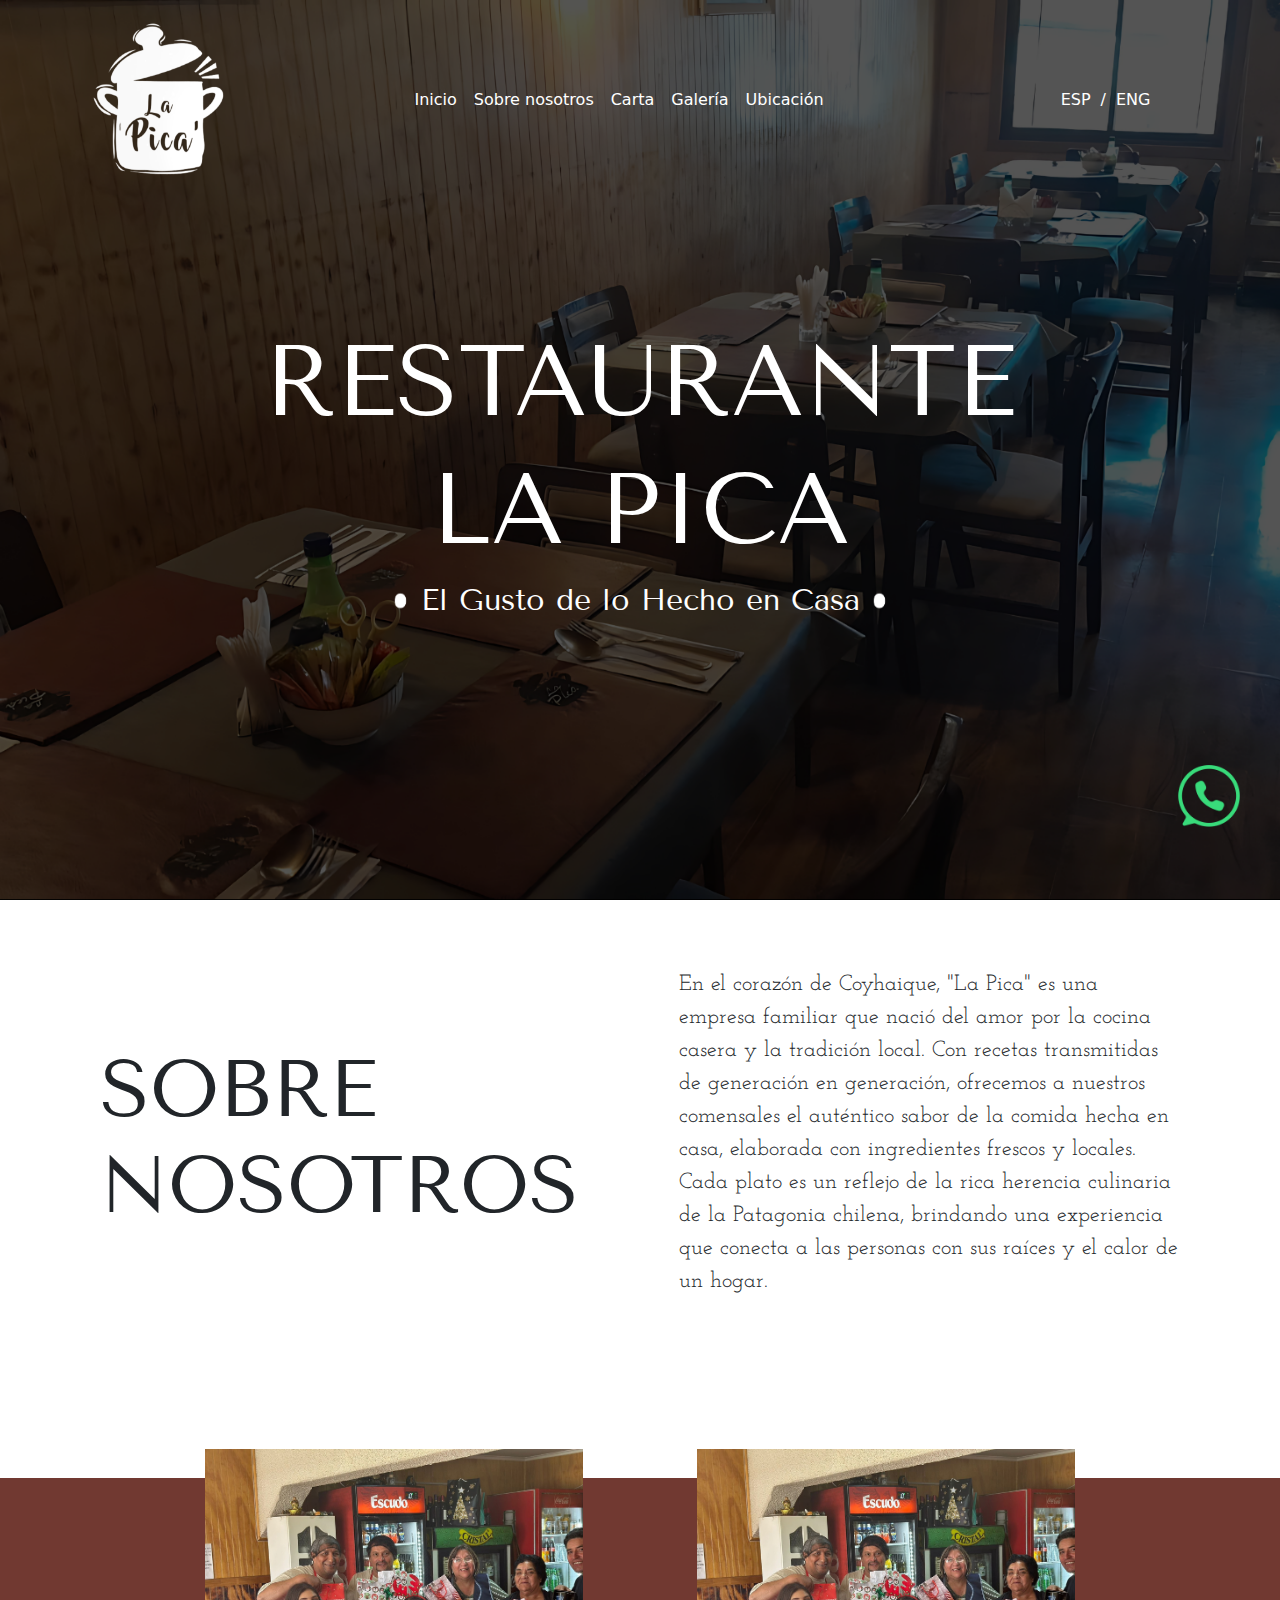
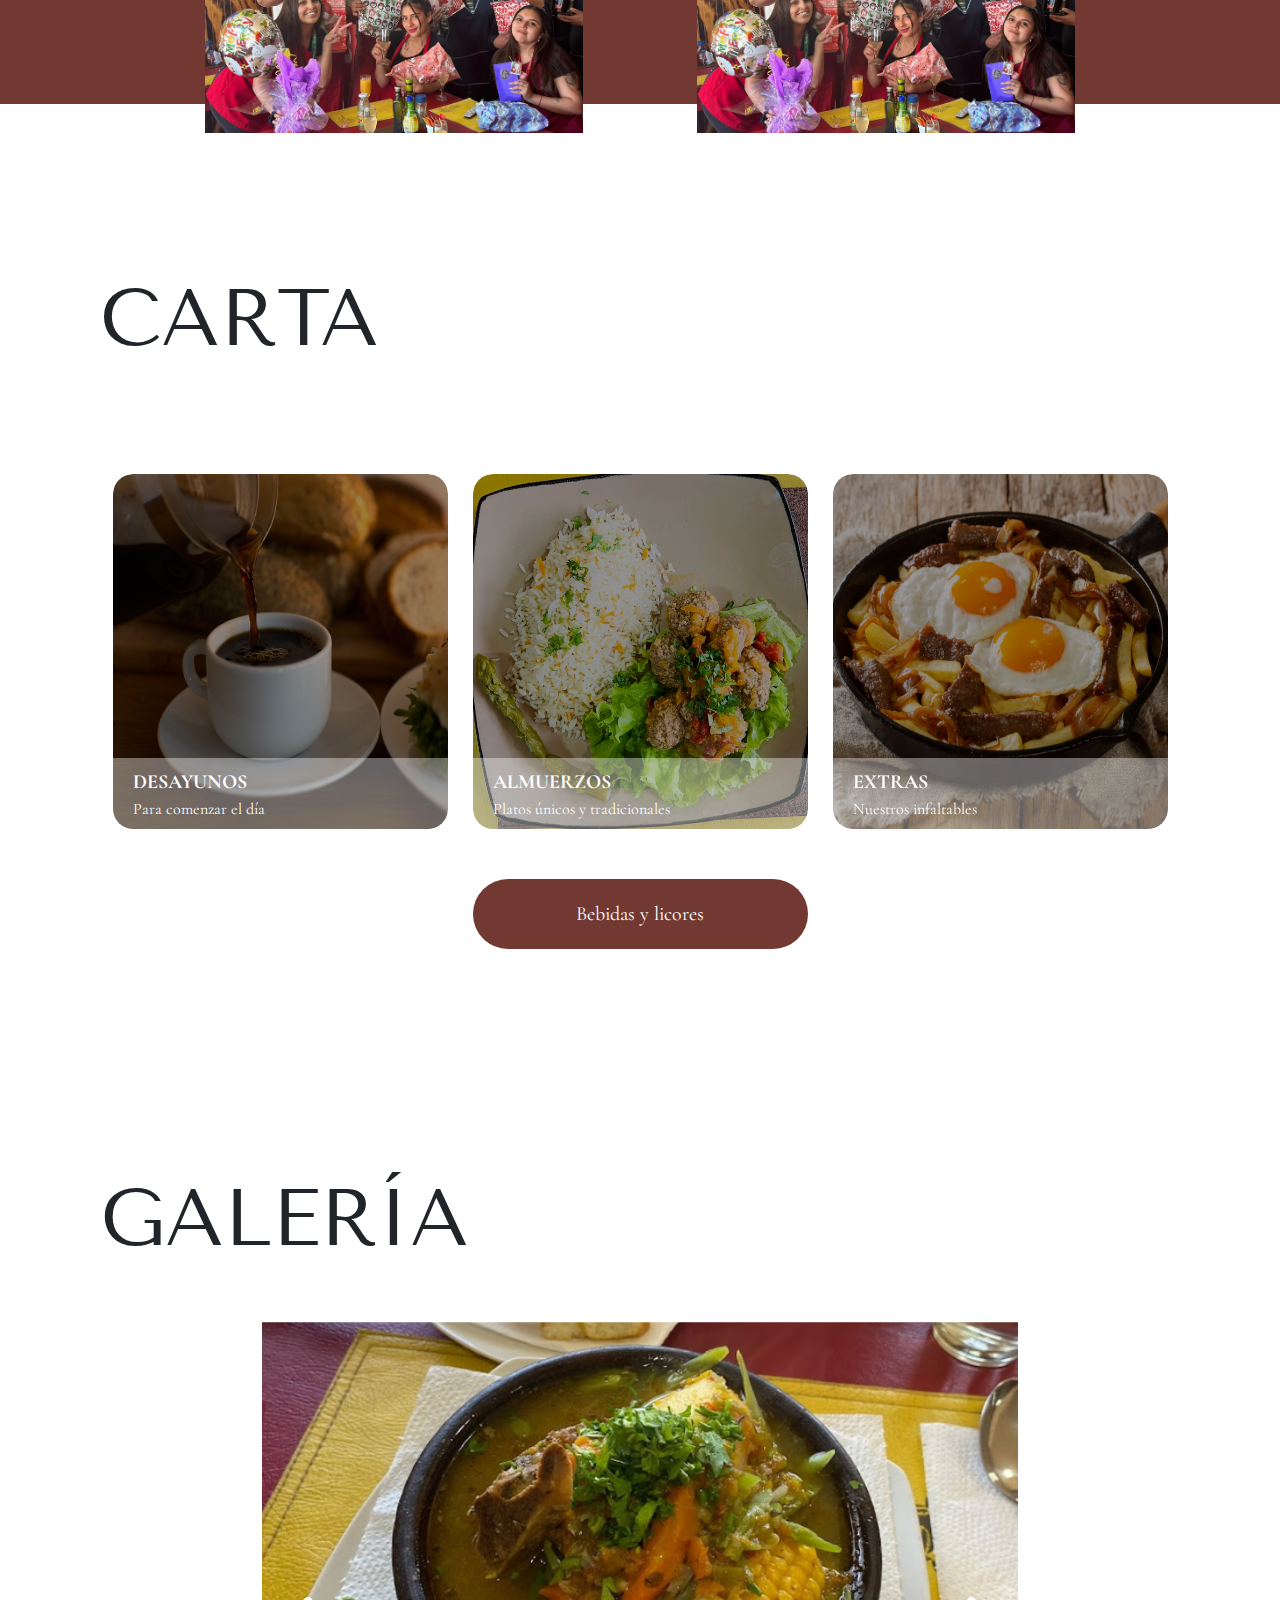
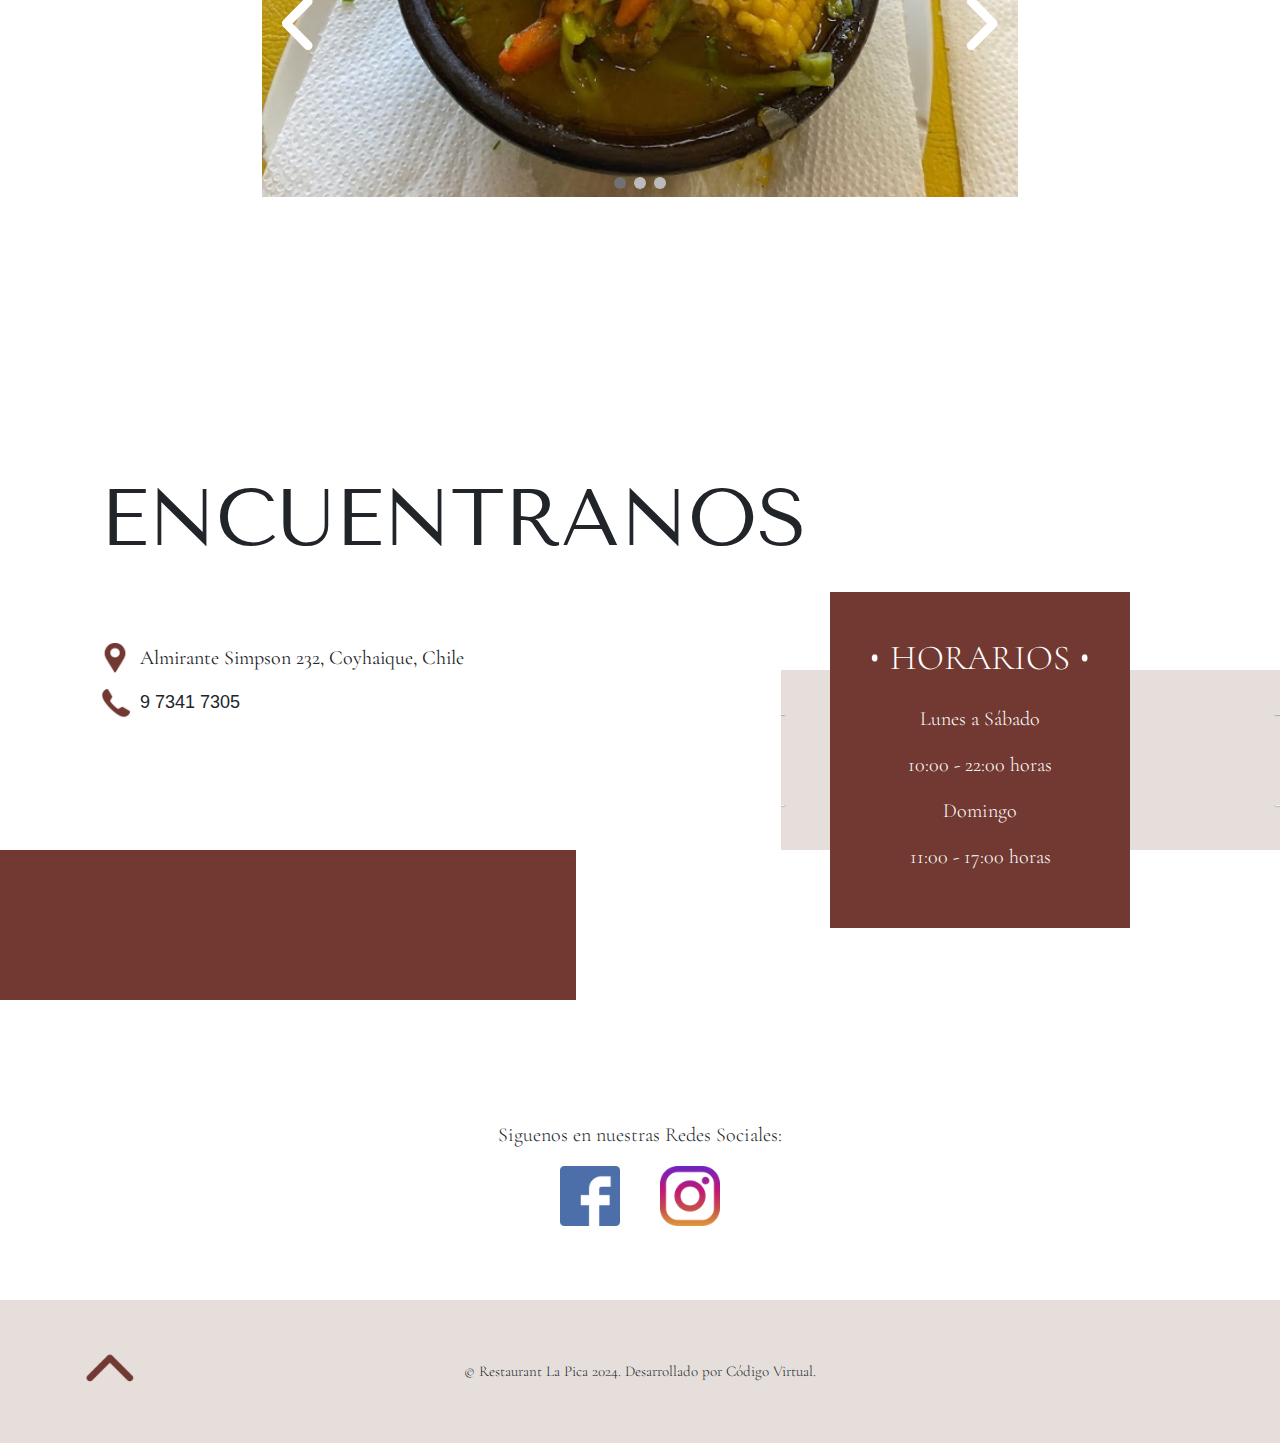
==== index.html @ cdb680a6 "correccion 1ra version" ====
<!DOCTYPE html>
<html lang="en">
<head>
    <meta charset="UTF-8">
    <meta name="viewport" content="width=device-width, initial-scale=1.0">
    <meta http-equiv="X-UA-Compatible" content="IE=edge">
    <link rel="stylesheet" href="../estilos/estilos.css">
    <link href="https://cdn.jsdelivr.net/npm/bootstrap@5.3.3/dist/css/bootstrap.min.css" rel="stylesheet" integrity="sha384-QWTKZyjpPEjISv5WaRU9OFeRpok6YctnYmDr5pNlyT2bRjXh0JMhjY6hW+ALEwIH" crossorigin="anonymous">
    <link rel="preconnect" href="https://fonts.googleapis.com">
    <link rel="preconnect" href="https://fonts.gstatic.com" crossorigin>
    <link href="https://fonts.googleapis.com/css2?family=Cormorant+Garamond:ital,wght@0,300;0,400;0,500;0,600;0,700;1,300;1,400;1,500;1,600;1,700&display=swap" rel="stylesheet">
    <link href="https://fonts.googleapis.com/css2?family=Cormorant:ital,wght@0,300..700;1,300..700&family=Forum&family=Tenor+Sans&display=swap" rel="stylesheet">
    <link href="https://fonts.googleapis.com/css2?family=EB+Garamond:ital,wght@0,400..800;1,400..800&family=Josefin+Slab:ital,wght@0,100..700;1,100..700&family=Lora:ital,wght@0,400..700;1,400..700&family=Open+Sans:ital,wght@0,300..800;1,300..800&family=Raleway:ital,wght@0,100..900;1,100..900&display=swap" rel="stylesheet">
    <link rel="stylesheet" href="https://cdnjs.cloudflare.com/ajax/libs/font-awesome/6.0.0-beta3/css/all.min.css">
    <title>La Pica - Restaurante</title>
</head>
<body>
    <section class="inicio" id="inicio">
        <header>
            <img src="./imagenes/logo-blanco.png" alt="Logo" class="logo">
            <label for="menu-toggle" class="menu-icon">
                <i class="fas fa-bars"></i> <!-- Ícono del menú hamburguesa -->
            </label>
            <input type="checkbox" id="menu-toggle">
            <nav>
                <ul class="barra-nav">
                    <li class="close-menu">
                        <label for="menu-toggle" class="close-icon">
                            <i class="fas fa-times"></i> <!-- Ícono de cierre -->
                        </label>
                    </li>
                    <li>
                        <a href="#inicio" class="link-nav">Inicio</a>
                    </li>
                    <li>
                        <a href="#nosotros" class="link-nav">Sobre nosotros</a>
                    </li>
                    <li>
                        <a href="#carta" class="link-nav">Carta</a>
                    </li>
                    <li>
                        <a href="#galeria" class="link-nav">Galería</a>
                    </li>
                    <li>
                        <a href="#encuentranos" class="link-nav">Ubicación</a>
                    </li>
                    <div class="idioma">
                        <a href="./index.html" class="esp">ESP</a>
                        <p class="slash">/</p>
                        <a href="./index-eng.html" class="eng">ENG</a>
                    </div>
                </ul>
            </nav>
        </header>
        <div class="inicio-titulos">
            <div class="titulos">
                <h1>LA PICA</h1>
                <h2>RESTAURANTE</h2>
            </div>
            <div class="sub-titulo">
                <img src="./imagenes/punto-blanco.png" alt="Icono punto" class="punto-blanco">
                <p class="p-sub">El Gusto de lo Hecho en Casa</p>
                <img src="./imagenes/punto-blanco.png" alt="Icono punto" class="punto-blanco">
            </div>
        </div>
        <div class="fixed-buttons">
            <a href="" target="_blank" class="whatsapp-container">
                <span class="whatsapp-message">¡Hola, hablemos! <span class="emoji">😊</span></span>
                <img class="whatsapp" src="./imagenes/whatsapp.png" alt="WhatsApp">
            </a>
        </div>
    </section>
    <section class="sobre-nosotros" id="nosotros">
        <div class="texto-nosotros">
            <h3>SOBRE <br> NOSOTROS</h3>
            <p class="p-nosotros">En el corazón de Coyhaique, "La Pica" es una empresa familiar que nació del amor por la cocina casera y la 
            tradición local. Con recetas transmitidas de generación en generación, ofrecemos a nuestros comensales el 
            auténtico sabor de la comida hecha en casa, elaborada con ingredientes frescos y locales. Cada plato es un 
            reflejo de la rica herencia culinaria de la Patagonia chilena, brindando una experiencia que conecta a las 
            personas con sus raíces y el calor de un hogar.</p>
        </div>
        <div  class="img-nosotros">
            <img src="./imagenes/nosotros1.png" alt="Equipo" class="equipo">
            <img src="./imagenes/nosotros1.png" alt="Equipo" class="equipo equipo2">
        </div>
    </section>
    <section class="carta" id="carta">
        <h4>CARTA</h4>
        <div class="menus">
            <div class="menu-container">
                <a href="./carta/Desayunos.pdf" target="_blank" class="img-wrapper" rel="noopener noreferrer">
                    <img src="./imagenes/desayunos.png" alt="Menú de Desayunos" class="img-cartas">
                    <div class="text-overlay">
                        <p class="titulo-menu">DESAYUNOS</p>
                        <p class="p-menu">Para comenzar el día</p>
                    </div>
                </a>
            </div>
            <div class="almuerzo"> 
                <div class="menu-container">
                    <a href="./carta/Almuerzos.pdf" target="_blank" class="img-wrapper" rel="noopener noreferrer">
                        <img src="./imagenes/almuerzos.png" alt="Menú de Desayunos" class="img-cartas">
                        <div class="text-overlay">
                            <p class="titulo-menu">ALMUERZOS</p>
                            <p class="p-menu">Platos únicos y tradicionales</p>
                        </div>
                    </a>
                </div>
                <a href="./carta/bebidas.pdf" class="bebestibles" rel="noopener noreferrer">Bebidas y licores</a>
            </div>
            <div class="menu-container">
                <a href="./carta/Extras.pdf" target="_blank" class="img-wrapper" rel="noopener noreferrer">
                    <img src="./imagenes/extras.png" alt="Menú de Desayunos" class="img-cartas">
                    <div class="text-overlay">
                        <p class="titulo-menu">EXTRAS</p>
                        <p class="p-menu">Nuestros infaltables</p>
                    </div>
                </a>
            </div>
        </div>
    </section>
    <section class="carta-movil" id="carta">
        <h4>CARTA</h4>
        <div class="menus">
            <div class="menu-container-movil">
                <a href="./carta/Desayunos.pdf" target="_blank" class="img-wrapper-movil" rel="noopener noreferrer">
                    <img src="./imagenes/desayuno-movil.png" alt="Menú de Desayunos" class="img-cartas">
                    <div class="text-overlay-movil">
                        <p class="titulo-menu">MENÚ <br> DESAYUNOS</p>
                    </div>
                </a>
                <a href="./carta/Almuerzos.pdf" target="_blank" class="img-wrapper-movil" rel="noopener noreferrer">
                    <img src="./imagenes/almuerzo-movil.png" alt="Menú de Almuerzos" class="img-cartas">
                    <div class="text-overlay-movil">
                        <p class="titulo-menu">MENÚ <br> ALMUERZOS</p>
                    </div>
                </a>
                <a href="./carta/Extras.pdf" target="_blank" class="img-wrapper-movil" rel="noopener noreferrer">
                    <img src="./imagenes/extras-movil.png" alt="Extras del menú" class="img-cartas">
                    <div class="text-overlay-movil">
                        <p class="titulo-menu">OPCIONES <br> EXTRA</p>
                    </div>
                </a>
                <a href="./carta/bebidas.pdf" target="_blank" class="img-wrapper-movil" rel="noopener noreferrer">
                    <img src="./imagenes/bebidas-movil.png" alt="Bebidas" class="img-cartas">
                    <div class="text-overlay-movil">
                        <p class="titulo-menu">BEBIDAS <br> Y LICORES</p>
                    </div>
                </a>
            </div>
        </div>
    </section>
    <section class="comentarios" id="comentarios">
        <div class="elfsight-app-f3b38fe2-fb06-4954-a039-fa009a241b05" data-elfsight-app-lazy></div>
    </section>
    <section class="galeria" id="galeria">
        <h4>GALERÍA</h4>
        <div class="carrusel">
            <button class="prev" onclick="moverCarrusel(-1)">
                <i class="fa-solid fa-angle-left"></i>
            </button>
            <div class="contenedor-galeria">
                <div class="carrusel-imagenes">
                    <img src="./imagenes/galeria1.png" alt="Imagen 1" class="imagen-carrusel img-movil">
                    <img src="./imagenes/galeria2.png" alt="Imagen 2" class="imagen-carrusel img-movil">
                    <img src="./imagenes/galeria3.png" alt="Imagen 3" class="imagen-carrusel img-movil">
                    <img src="./imagenes/galeriapc1.png" alt="Imagen 1" class="imagen-carrusel img-pc">
                    <img src="./imagenes/galeriapc2.png" alt="Imagen 2" class="imagen-carrusel img-pc">
                    <img src="./imagenes/galeriapc3.png" alt="Imagen 3" class="imagen-carrusel img-pc">
                </div>
                <div class="puntos-carrusel">
                    <span class="punto activo" onclick="irALaImagen(0)"></span>
                    <span class="punto" onclick="irALaImagen(1)"></span>
                    <span class="punto" onclick="irALaImagen(2)"></span>
                </div>
            </div>
            <button class="next" onclick="moverCarrusel(1)">
                <i class="fa-solid fa-angle-right"></i>
            </button>
        </div>
    </section>       
    <section class="encuentranos" id="encuentranos">
        <div class="sec-encuentranos">
            <div class="encuentranos-izq">
                <h5 class="h6">ENCUENTRANOS</h5>
                <div class="div-contacto">
                    <div class="info-contacto">
                        <img src="./imagenes/ubicacion.png" alt="Ícono Ubicación" class="icono-contacto">
                        <p class="p-contacto">Almirante Simpson 232, Coyhaique, Chile</p>
                    </div>
                    <div class="info-contacto">
                        <img src="./imagenes/telefono.png" alt="Ícono teléfono" class="icono-contacto">
                        <p class="p-numero">9 7341 7305</p>
                    </div>
                </div>
                <div class="bg-maps">
                    <div class="cafe-background"></div>
                    <iframe src="https://www.google.com/maps/embed?pb=!1m18!1m12!1m3!1d2983883.2878471157!2d-74.72768891680356!3d-43.08457756631863!2m3!1f0!2f0!3f0!3m2!1i1024!2i768!4f13.1!3m3!1m2!1s0xbdf2c52dc365b495%3A0xec79518ab689ead2!2sLa%20Pica%20Campesina!5e0!3m2!1ses!2scl!4v1725497286866!5m2!1ses!2scl" width="400" height="250" style="border:0;" allowfullscreen="" loading="lazy" referrerpolicy="no-referrer-when-downgrade"></iframe>    
                </div>
            </div>
            <div class="horarios">
                <div class="div-horarios">
                    <div class="titulo-horarios">
                        <img src="./imagenes/punto-blanco.png" alt="Ícono título" class="punto-blanco-horario">
                        <p class="p-horarios">HORARIOS</p>
                        <img src="./imagenes/punto-blanco.png" alt="Ícono título" class="punto-blanco-horario">
                    </div>
                    <div class="content-horario">
                        <p>Lunes a Sábado</p>
                        <p>10:00 - 22:00 horas</p>
                    </div>
                    <div class="content-horario">
                        <p>Domingo</p>
                        <p>11:00 - 17:00 horas</p>
                    </div>
                </div>
            </div>
        </div>
        <div class="rrss" id="rrsscv  ">
            <p>Siguenos en nuestras Redes Sociales:</p>
            <div class="iconos-rrss">
                <img src="./imagenes/facebook.png" alt="Facebook" class="img-rrss">
                <img src="./imagenes/instagram.png" alt="Instagram" class="img-rrss">
            </div>
        </div>
    </section>
    <section class="encuentranos-movil" id="encuentranos">
            <h6>UBICACIÓN</h6>
            <div class="div-contacto">
                <div class="info-contacto">
                    <img src="./imagenes/ubicacion.png" alt="Ícono Ubicación" class="icono-contacto">
                    <p class="p-contacto">Almirante Simpson 232, Coyhaique</p>
                </div>
                <div class="info-contacto">
                    <img src="./imagenes/telefono.png" alt="Ícono teléfono" class="icono-contacto">
                    <p class="p-numero">9 7341 7305</p>
                </div>
            </div>
            <div class="bg-maps">
                <iframe src="https://www.google.com/maps/embed?pb=!1m18!1m12!1m3!1d2983883.2878471157!2d-74.72768891680356!3d-43.08457756631863!2m3!1f0!2f0!3f0!3m2!1i1024!2i768!4f13.1!3m3!1m2!1s0xbdf2c52dc365b495%3A0xec79518ab689ead2!2sLa%20Pica%20Campesina!5e0!3m2!1ses!2scl!4v1725497286866!5m2!1ses!2scl" width="400" height="250" style="border:0;" allowfullscreen="" loading="lazy" referrerpolicy="no-referrer-when-downgrade"></iframe>    
            </div>
            <div class="horarios-movil">
                <p class="p-horarios">HORARIOS</p>
                <p class="p-horarios-m">Lunes a Sábado: 10:00 - 22:00 horas</p>
                <p class="p-horarios-m">Domingo: 11:00 - 17:00 horas</p>
            </div>
        <div class="rrss" id="rrsscv  ">
            <p>Siguenos en nuestras Redes Sociales:</p>
            <div class="iconos-rrss">
                <img src="./imagenes/facebook.png" alt="Facebook" class="img-rrss">
                <img src="./imagenes/instagram.png" alt="Instagram" class="img-rrss">
            </div>
        </div>
    </section>
    <footer class="footer">
        <button id="scrollToTopBtn" class="boton-scroll" aria-label="Subir al inicio">
            <img src="./imagenes/scroll.png" alt="Subir" class="boton-subir">
        </button>
        <p class="p-footer">© Restaurant La Pica 2024. Desarrollado por Código Virtual.</p>
    </footer>
    <script src="https://cdn.jsdelivr.net/npm/bootstrap@5.3.3/dist/js/bootstrap.bundle.min.js" integrity="sha384-YvpcrYf0tY3lHB60NNkmXc5s9fDVZLESaAA55NDzOxhy9GkcIdslK1eN7N6jIeHz" crossorigin="anonymous"></script>
    <script src="script.js"></script>   
    <script src="https://static.elfsight.com/platform/platform.js" async></script>
    <script>
        document.getElementById("scrollToTopBtn").addEventListener("click", function() {
            window.scrollTo({ top: 0, behavior: 'smooth' });
        });
    </script>
</body>
</html>
---- estilos/estilos.css ----
/*INICIO*/

.inicio {
    background-image: url(../imagenes/fondo-inicio.png);
    background-repeat: no-repeat;
    background-size: cover;
    width: 100%;
    height: 100vh;
}

.logo {
    width: 150px;
    height: 160px;
}

nav {
    display: flex;
    flex-direction: row;
}

.barra-nav {
    list-style-type: none;
    display: flex;
    flex-direction: row;
    justify-content: space-evenly;
    padding: 0px;
    margin: 0px;
    width: 800px;
}

.link-nav {
    color: white;
    text-decoration: none;
}

header {
    display: flex;
    flex-direction: row;
    justify-content: space-around;
    align-items: center;
    padding-top: 20px;
}

.idioma {
    display: flex;
    flex-direction: row;
    margin: 0px;
    padding-right: 30px;
    padding: 0px 30px 0px 210px;
}
.eng , .esp , .slash {
    color: white;
    text-decoration: none;
    font-weight: 500;
    padding-left: 10px;
    margin: 0px;
}

.eng:hover , .esp:hover {
    color: #f7b32b;
    transition: transform 0.8s ease;
    transform: scale(1.2); 
}

.link-nav:hover {
    color: #f7b32b;
}

.titulos {
    font-family: "Tenor Sans", sans-serif;
    color: white !important;
    display: flex;
    flex-direction: column-reverse;
    align-items: center;
}

li:hover {
    transition: transform 0.8s ease;
    transform: scale(1.2); 
}

h1, h2 {
    font-size: 100px !important;
}

.sub-titulo {
    display: flex;
    flex-direction: row;
    color: white;
    font-family: "Tenor Sans", sans-serif;
    align-items: center;
    justify-content: center;
}

.p-sub {
    font-size: 30px;
    margin: 0px;
    padding-left: 10px;
    padding-right: 10px;
}

.punto-blanco {
    width: 20px;
    height: 20px;
}

.inicio-titulos {
    height: 65vh;
    display: flex;
    flex-direction: column;
    justify-content: center;
}

/*ICONO WHATSAPP*/

.whatsapp-container {
    position: fixed;
    display: flex;
    flex-direction: row;
    align-items: center;
    text-decoration: none;
    font-weight: 600;
    justify-content: flex-end;
    right: 40px;
}

.whatsapp {
    width: 62px;
    height: 62px;
    transition: transform 0.3s ease;
    cursor: pointer;
}

.whatsapp-message {
    text-decoration: none;
    margin-right: 7px;
    width: 155px;
    height: 38px;
    bottom: 70px;
    background-color: #2aac5e;
    color: white;
    padding: 5px 10px;
    border-radius: 50px;
    white-space: nowrap;
    font-size: 14px;
    opacity: 0;
    transition: opacity 0.3s ease; 
    pointer-events: none;
}

.emoji {
    font-size: 1.1rem;
}
.whatsapp-container:hover .whatsapp {
    transform: scale(1.1); 
}

.whatsapp-container:hover .whatsapp-message {
    opacity: 1;
}

/*BOTON SCROLL*/

.boton-scroll {
    border-color: white !important;
    box-shadow: none;
    border: 0px;
    padding: 0px;
    background-color: transparent;
    padding-left: 40px;
    position: absolute;
    left: 40px;
}

.boton-subir {
    width: 60px;
    height: 60px;
}

.boton-subir:hover {
    filter: brightness(1.5);
}

/*SOBRE NOSOTROS*/

.sobre-nosotros {
    width: 100%;
    height: 100vh;
}

.img-nosotros {
    background-image: url(../imagenes/fondo-nosotros.png);
    background-repeat: no-repeat;
    background-size: auto;
    background-position: center;
    display: flex;
    flex-direction: row;
    justify-content: space-evenly;
    padding: 0px 90px;
}

.equipo {
    width: 378px;
    height: 284px;
}

h3 {
    font-family: "Tenor Sans", sans-serif;
    font-size: 80px !important;
    width: 500px;
}

.sobre-nosotros {
    display: flex;
    flex-direction: column;
    justify-content: space-around;
}

.p-nosotros {
    font-family: "Josefin Slab", serif;
    padding-left: 100px;
    font-size: 22px;
    font-weight: 400;
}

.texto-nosotros {
    display: flex;
    flex-direction: row;
    margin: 0px 100px;
    align-items: center;
}

/*CARTA*/

.carta {
    width: 100%;
    height: 100vh;
    padding: 70px 100px;
}
.img-cartas {
    width: 100%;
    height: 100%;
    filter: brightness(0.6);
    border-radius: 20px;
    transition: transform 0.3s ease, filter 0.3s ease;
}

.menus {
    display: flex;
    flex-direction: row;
    justify-content: space-around;
}

.menu-container {
    position: relative; 
    overflow: hidden;
    width: 335px;
    height: 355px;
    margin-top: 100px;
    border-radius: 20px;
}

.menu-container-almuerzo {
    position: relative; 
    overflow: hidden;
    width: 335px;
    height: 355px;
    border-radius: 20px;
}

.text-overlay {
    width: 100%;
    height: 20%;
    background-color: rgba(255, 255, 255, 0.38);
    position: absolute;
    color: white;
    text-align: start;
    font-family: 'Cormorant Garamond', serif;
    transition: opacity 0.3s ease;
    display: flex;
    flex-direction: column;
    bottom: 0px;
    justify-content: center;
    padding-left: 20px;
}

.img-wrapper:hover .img-cartas {
    transition: transform 0.5s ease;
    transform: scale(1.1);
    filter: brightness(1);
    border-radius: 20px;
}

.titulo-menu {
    margin: 0px;
    font-family: 'Cormorant Garamond', serif;
    font-weight: 800;
    font-size: 20px;
}

.p-menu {
    margin: 0px;
    font-family: 'Cormorant Garamond', serif;
}

.bebestibles {
    background-color: #713931;
    padding: 20px;
    border-radius: 50px;
    text-decoration: none;
    color: white;
    font-family: 'Cormorant Garamond', serif;
    font-size: 20px;
    text-align: center;
}

.bebestibles:hover {
    filter: brightness(1.5);
    transition: filter 0.5s ease;
}

.almuerzo {
    height: 80%;
    display: flex;
    flex-direction: column;
    gap: 50px;
}

.h4 {
    font-family: "Tenor Sans", sans-serif;
    font-size: 80px !important;
    width: 500px;
}

/*GALERIA*/

.img-movil {
    display: none;
}

h4 {
    font-family: "Tenor Sans", sans-serif;
    font-size: 80px !important;
    width: 100%;
    display: flex;
}

body {
    margin: 0;
    font-family: Arial, sans-serif;
}

.galeria {
    width: 100%;
    height: 100vh;
    padding: 70px 100px;
    display: flex;
    flex-direction: column;
    align-items: center;
    position: relative;
    justify-content: space-between;
}

h4 {
    font-size: 40px;
    margin-bottom: 20px;
}

.carrusel {
    display: flex;
    align-items: center;
    width: 70%;
    height: 80%;
    position: relative;
    overflow: hidden;
}

.contenedor-galeria {
    display: flex;
    flex-direction: column;
    width: 100%;
    height: 100%;
}

.carrusel-imagenes {
    display: flex;
    transition: transform 0.5s ease-in-out;
}

.imagen-carrusel {
    width: 100%; /* Asegura que las imágenes ocupen el 100% */
    height: auto; /* Mantiene la relación de aspecto */
    flex-shrink: 0; /* Evita que las imágenes se reduzcan */
}

.prev, .next {
    background-color: transparent;
    color: white;
    border: none;
    padding: 10px;
    cursor: pointer;
    z-index: 1;
    position: absolute;
    top: 50%;
    transform: translateY(-50%);
    font-size: 70px; /* Tamaño del icono */
}

.prev {
    left: 10px; /* Ajustar posición del botón prev */
}

.next {
    right: 10px; /* Ajustar posición del botón next */
}

.puntos-carrusel {
    display: flex;
    justify-content: center;
    align-items: center;
    margin-top: -20px; /* Ajusta este valor para mover los puntos más cerca de la imagen */
    z-index: 1; /* Asegúrate de que estén por encima de las imágenes */
}

.punto {
    display: inline-block;
    width: 12px; /* Ajustar el tamaño del punto */
    height: 12px; /* Ajustar el tamaño del punto */
    margin: 0 4px; /* Espacio entre los puntos */
    background-color: #bbb;
    border-radius: 50%;
    cursor: pointer;
}

.punto.activo {
    background-color: #717171; /* Color del punto activo */
}

/*ENCUENTRANOS*/

.encuentranos {
    width: 100%;
    height: 100vh;
}

.icono-contacto {
    width: 30px;
    height: 30px;
}

.div-contacto {
    padding-left: 100px;
}

.info-contacto {
    display: flex;
    flex-direction: row;
}

h6 {
    font-family: "Tenor Sans", sans-serif;
    font-size: 80px !important;
    width: 500px;
    padding-left: 100px;
}

.h6 {
    font-family: "Tenor Sans", sans-serif;
    font-size: 80px !important;
    width: 500px;
    padding-left: 100px;
}

.p-contacto {
    font-family: 'Cormorant Garamond', serif;
    margin-left: 10px;
    font-size: 20px;
}

.p-numero {
    font-family: 'Gill Sans', 'Gill Sans MT', Calibri, 'Trebuchet MS', sans-serif;
    margin-left: 10px;
    font-size: 18px;
    font-weight: 100;
}

.sec-encuentranos {
    display: flex;
    flex-direction: row;
    justify-content: space-between;
    padding: 70px 0px;
    align-items: center;
    height: 80vh;
}

.encuentranos-izq {
    height: 100%;
    display: flex;
    flex-direction: column;
    justify-content: space-between;
    width: 50%;
}

.titulo-horarios {
    display: flex;
    flex-direction: row;
    align-items: center;
    margin-bottom: 20px;
    font-family: "Tenor Sans", sans-serif;
}

.p-horarios {
    font-family: 'Cormorant Garamond', serif;
    font-size: 35px;
    font-weight: 100;
    margin: 0px 10px;
}

.horarios {
    display: flex;
    flex-direction: column;
    justify-content: center;
    align-items: center;
    width: 39vw;
    height: 20vh;
    background-image: url(../imagenes/background-horarios.png);
    background-position: center;
    background-size: 50%;
}

.content-horario {
    font-family: 'Cormorant Garamond', serif;
    text-align: center;
    font-size: 20px;
    font-weight: 100;
}

.div-horarios {
    color: white;
    padding: 40px;
    margin-right: 20%;
    background-color: #713931;
}

.punto-blanco-horario {
    width: 10px;
    height: 10px;
}


.img-rrss {
    width: 60px;
    height: 60px;
}

.bg-maps {
    position: relative;
    width: 100%;
    height: 250px;
}

.cafe-background {
    position: absolute;
    background-color: #713931; /* Color café */
    width: 90%;
    height: 60%; /* Ocupa el 50% de la altura del contenedor */
    bottom: 20%; /* Aparece en la parte inferior del contenedor */
    z-index: 1; /* Se ubica detrás del iframe */
}

.bg-maps iframe {
    position: relative;
    width: 60%;
    height: 100%;
    z-index: 2; /* El iframe queda sobre el fondo café */
    left: 20%;
}

.rrss {
    display: flex;
    flex-direction: column;
    align-items: center;
    font-family: 'Cormorant Garamond', serif;
    font-size: 20px;
    font-weight: 100;
}

.iconos-rrss {
    width: 200px;
    display: flex;
    flex-direction: row;
    justify-content: space-around;
}

.img-rrss:hover {
    filter: contrast(1.5); 
    transition: transform 0.8s ease;
    transform: scale(1.1); 
}

.footer {
    display: flex;
    justify-content: center;
    align-items: center;
    font-family: 'Cormorant Garamond', serif;
    font-size: 15px;
    font-weight: 100;
    background-color: #e5dedb;
}

.footer p {
    margin: 0px;
    padding: 60px;
}

/*MEDIA QUERYS*/

#menu-toggle {
    display: none; /* Ocultar el checkbox */
}

.menu-icon {
    display: none; /* Ocultar en pantallas grandes */
    font-size: 2rem;
    cursor: pointer;
    color: white;
}

.close-menu {
    width: 100%;
    text-align: center;
    display: none;
}

.close-icon {
    font-size: 3rem;
    cursor: pointer;
    color: #f7b32b;
    transition: none;
}

.carta-movil {
    display: none;
}

.encuentranos-movil {
    display: none;
}
/*inicio - nav bar*/

@media only screen and (max-width: 1024px) {

    * {
        margin: 0;
        padding: 0;
        box-sizing: border-box;
    }

    body {
        width: 110%;
        overflow-x: hidden;  /* Evita desbordamientos horizontales */
    }

    .inicio, .sobre-nosotros, .carta, .galeria {
        overflow-x: hidden;  /* Asegura que los elementos internos no se desborden */
    }

    /*inicio - nav bar*/

    .inicio {
        width: 110vw;
        height: 110vh;
    }

    .menu-icon {
        position: absolute;
        right: 30px;
    }

    .link-nav {
        font-size: 10px;
    }

    .logo {
        position: absolute;
        left: 40px;
    }
    
    header {
        display: flex;
    }
    .menu-icon {
        display: block; /* Mostrar icono hamburguesa */
    }

    li {
        margin: 0px;
    }

    .barra-nav {
        display: none; /* Ocultar el menú inicialmente */
        position: fixed;
        top: 0;
        right: 0;
        width: 40%;
        height: 100%;
        background-color: black;
        flex-direction: column;
        justify-content: center;
        align-items: center;
        gap: 20px;
        z-index: 1000;
    }

    #menu-toggle:checked + nav .barra-nav {
        display: flex; /* Mostrar el menú cuando se active el checkbox */
    }

    .barra-nav li {
        margin: 20px 0;
    }

    .link-nav {
        color: white;
        font-size: 1.5rem;
        text-decoration: none;
        transition: color 0.3s;
    }

    .link-nav:hover {
        color: #f7b32b; /* Color de hover para enlaces */
    }

    .close-menu {
        display: block; /* Visible en pantallas pequeñas */
    }

    .idioma {
        padding: 0px;
    }

    .esp {
        padding: 0px;
        color: #f7b32b;
        font-size: 20px;
    }
    
    .eng, .slash {
        color: #f7b32b;
        font-size: 20px;
    }

    /*INICIO GENERAL*/

    .inicio {
        display: flex;
        flex-direction: column;
        justify-content: space-evenly;
    }
    h1, h2 {
        font-size: 45px !important;
    }

    .p-sub {
        font-size: 20px;
    }

    /*SOBRE NOSOTROS*/

    .texto-nosotros {
        flex-direction: column;
        margin: 50px 0px 0px 0px;
    }

    .p-nosotros {
        padding: 40px;
        text-align: center;
        font-size: 20px;
    }

    .img-nosotros {
        width: 110vw;
        display: flex;
        justify-content: center;
    }
    .equipo {
        width: 300px;
        height: 250px;
    }

    h3 {
        text-align: center;
        font-size: 45px !important;
    }

    .equipo2 {
        display: none;
    }



    /*MENU- carta movil*/

    .h4 {
        font-size: 45px !important;
    }

    .carta {
        display: none;
    }

    .carta-movil {
        display: block;
        width: 100%;
        height: auto;
        padding: 70px 40px;
    }

    .menus {
        flex-direction: column;
    }

    .menu-container-movil {
        width: 100%;
        position: relative; 
        overflow: hidden;
        width: 100%;
        margin-top: 70px;
        border-radius: 20px;
        display: flex;
        flex-direction: column;
        gap: 30px;
    }

    .img-wrapper {
        height: 280px;
    }

    .text-overlay-movil {
        position: absolute; /* Hace que el texto esté sobre la imagen */
        top: 50%; /* Centra verticalmente */
        left: 50%; /* Centra horizontalmente */
        transform: translate(-50%, -50%); /* Ajusta el desplazamiento para un centrado perfecto */
        padding: 10px 20px;
        border-radius: 5px;
    }

    .img-wrapper-movil {
        position: relative; 
        display: flex;
        justify-content: center;
        align-items: center;
        overflow: hidden;
    }

    .img-wrapper-movil:hover .img-cartas {
        transition: transform 0.5s ease;
        transform: scale(1.1);
        filter: brightness(1);
        border-radius: 20px;
    }

    .titulo-menu {
        font-family: "Tenor Sans", sans-serif;
        letter-spacing: 3px;
        font-size: 25px;
        color: white; 
        font-weight: 300;
        text-align: center;
        margin: 0; /* Asegura que no haya márgenes adicionales */
    }

    .h4 {
        text-align: center;
        width: 100%;
    }

    /*GALERIA*/

    .img-movil {
        display: block;
    }

    .img-pc {
        display: none;
    }

    .galeria {
        width: 110vw;
        height: 100vh;
        display: flex;
        flex-direction: column;
        padding: 50px 40px !important;
    }

    h4 {
        font-size: 45px !important;
        justify-content: center;
        margin-bottom: 20px !important;
        width: 100%;
    }

    .carrusel {
        position: relative;
        width: 100%;
        height: calc(100vh - 30px); /* Espacio restante después del título */
    }

    .contenedor-galeria {
        position: relative;
        width: 100%;
        height: 95%;
        overflow: hidden;
    }

    .carrusel-imagenes {
        display: flex;
        width: 100%; /* Tres imágenes */
        height: 100%;
        transition: transform 0.5s ease-in-out;
    }

    .imagen-carrusel {
        width: 100%;
        height: 100%;
        object-fit: cover; /* Ajusta la imagen al tamaño del contenedor */
    }

    .prev, .next {
        position: absolute;
        top: 50%;
        transform: translateY(-50%);
        font-size: 30px;
        color: rgba(255, 255, 255, 0.8);
        background-color: rgba(0, 0, 0, 0.5);
        border: none;
        padding: 10px;
        cursor: pointer;
        z-index: 10;
    }

    .prev {
        left: 10px;
    }

    .next {
        right: 10px;
    }

    .puntos-carrusel {
        position: absolute;
        bottom: 10px;
        left: 50%;
        transform: translateX(-50%);
        display: flex;
        gap: 5px;
    }

    .punto {
        width: 10px;
        height: 10px;
        border-radius: 50%;
        background-color: rgba(255, 255, 255, 0.5);
        cursor: pointer;
    }

    .punto.activo {
        background-color: rgba(255, 255, 255, 1);
    }

    /*ENCUENTRANOS*/

    h6 {
        margin-bottom: 30px !important;
    }

    .h6 {
        margin-bottom: 30px !important;
    }

    .encuentranos {
        display: none;
    }

    .encuentranos-movil {
        display: flex;
        flex-direction: column;
        justify-content: center;
        align-items: center;
    }
    
        h6 {
        font-size: 45px !important;
        padding: 0px;
        width: 100%;
        text-align: center;
    }

    .h6 {
        font-size: 45px !important;
        padding: 0px;
        width: 100%;
        text-align: center;
    }

    .div-contacto {
        margin-bottom: 20px;
    }

    .horarios-movil {
        width: 100%;
        display: flex;
        flex-direction: column;
        justify-content: center;
        font-family: 'Cormorant Garamond', serif;
        font-weight: 200;
        margin: 30px 0px 30px 0px;
    }

    .p-horarios {
        justify-content: center;
        font-size: 25px;
        text-align: center;
        margin-bottom: 10px;
        font-weight: 500;
    }

    .p-horarios-m {
        text-align: center;
        font-size: 20px;
    }

    .div-horarios-movil {
        width: 280px;
        color: black;
    }

    .div-contacto {
        padding: 0px;
        display: flex;
        flex-direction: column;
        align-items: flex-start;
        width: 350px;
    }

    .content-horario-movil {
        text-align: flex-start !important;
    }

    .rrss {
        margin-bottom: 40px;
    }

    .footer {
        flex-direction: column;
        background-color: #e5dedb;
        padding: 40px 20px 60px 20px;
    }

    .boton-scroll {
        position: relative;
        padding: 0px;
        left: 0px;
        margin-bottom: 5px;
    }

    .p-footer {
        text-align: center;
        padding: 0px !important;
    }
}
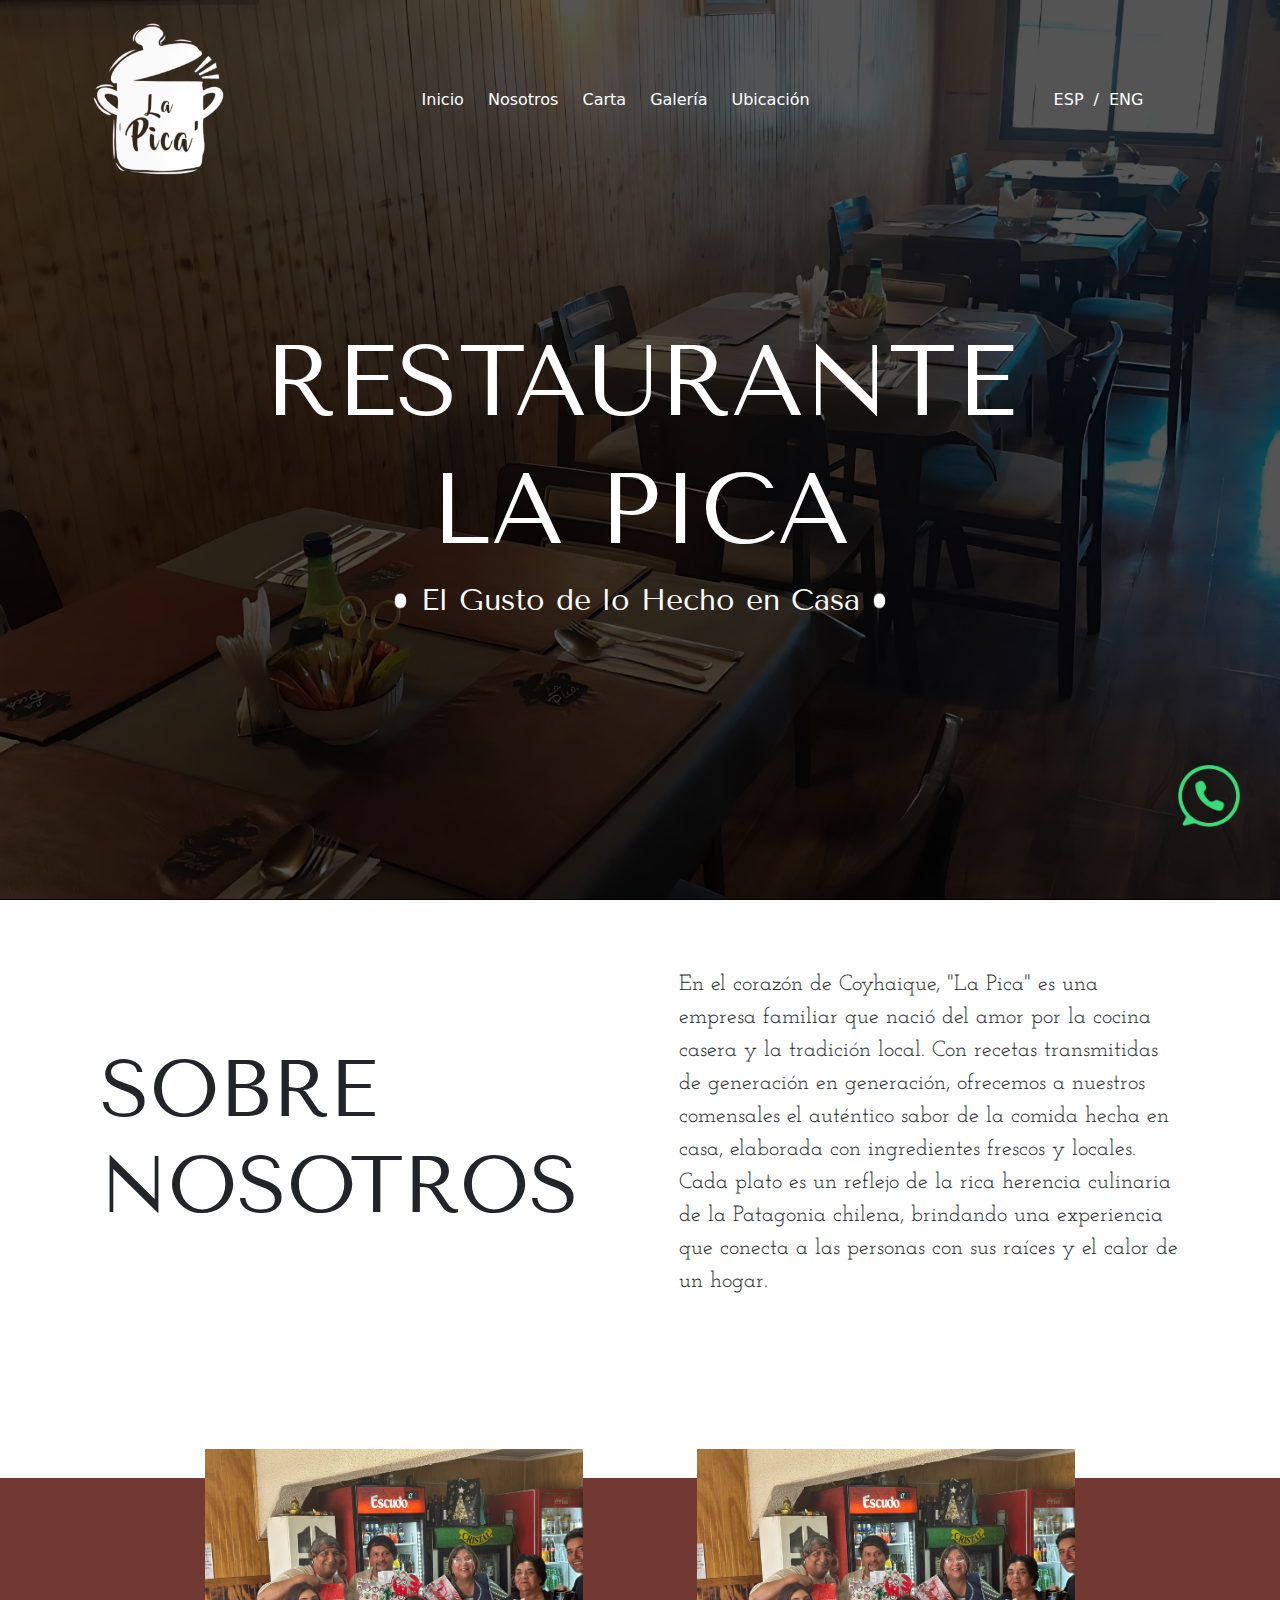
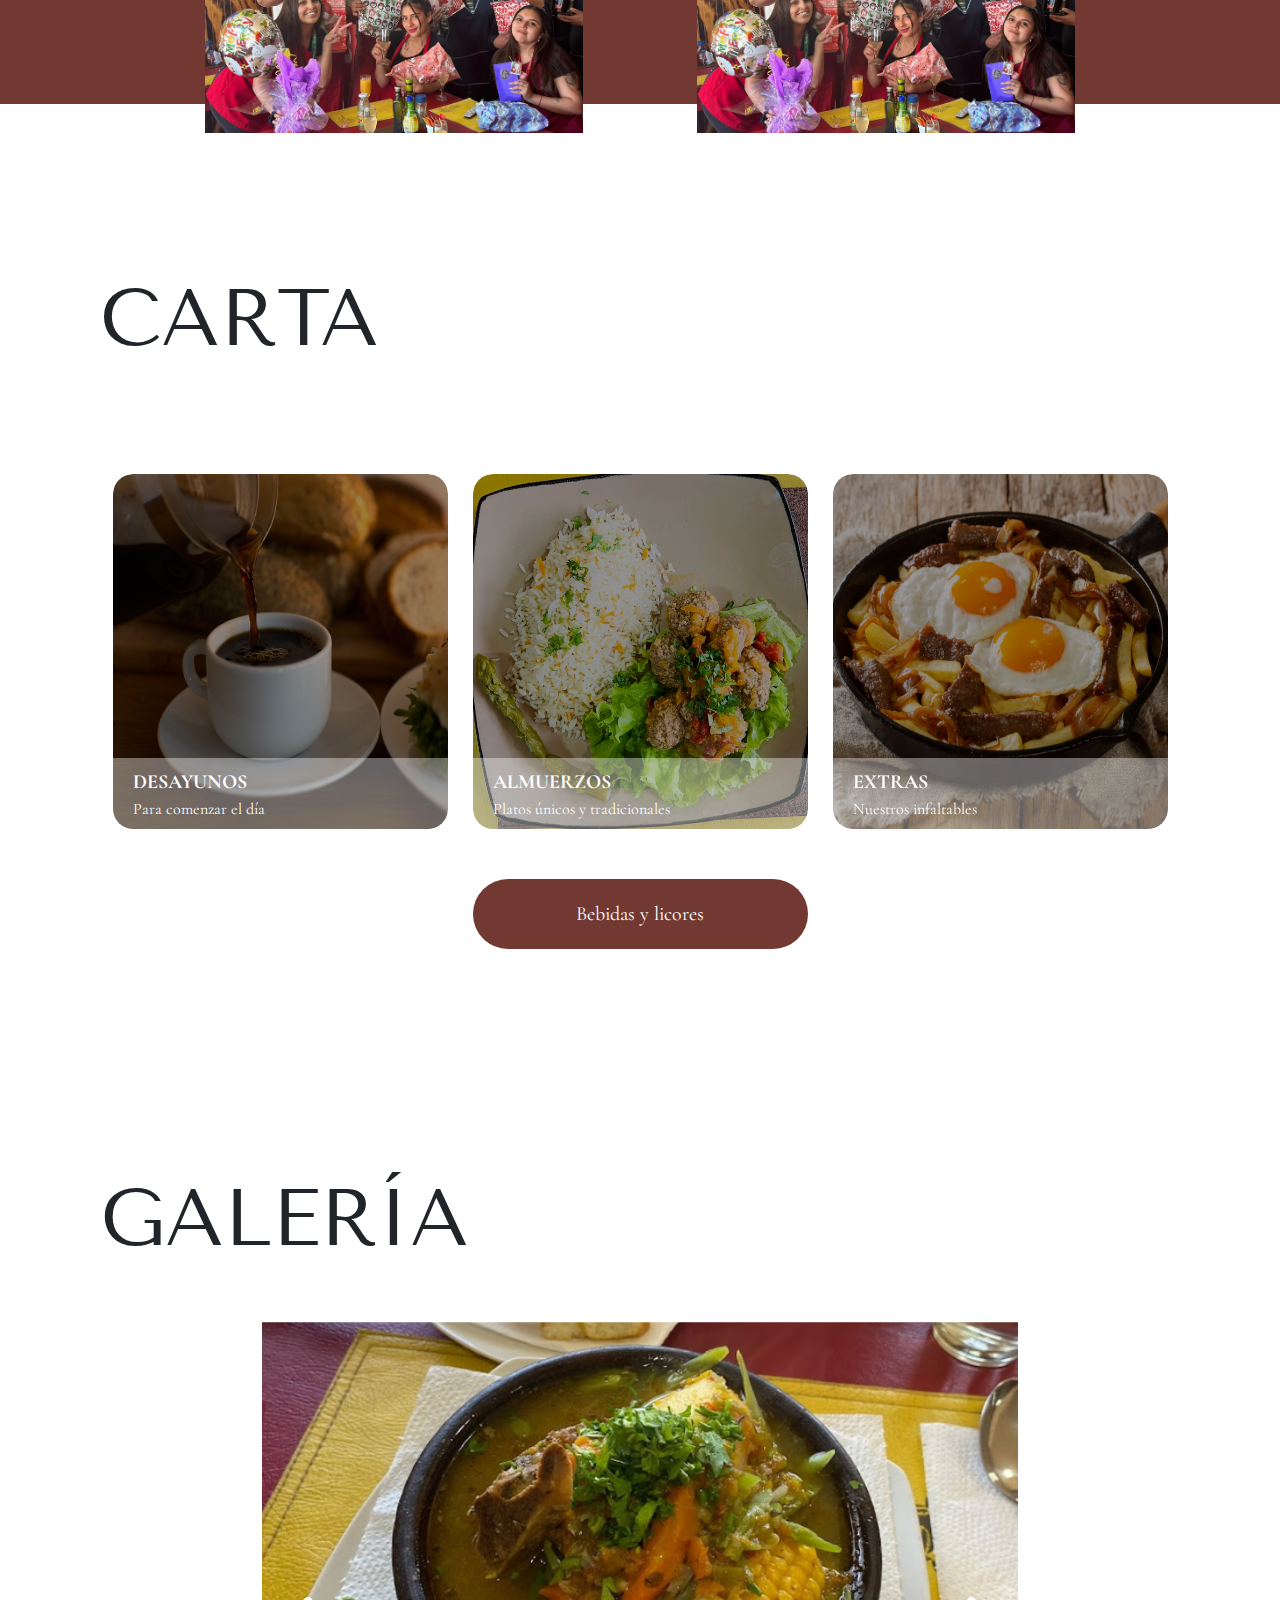
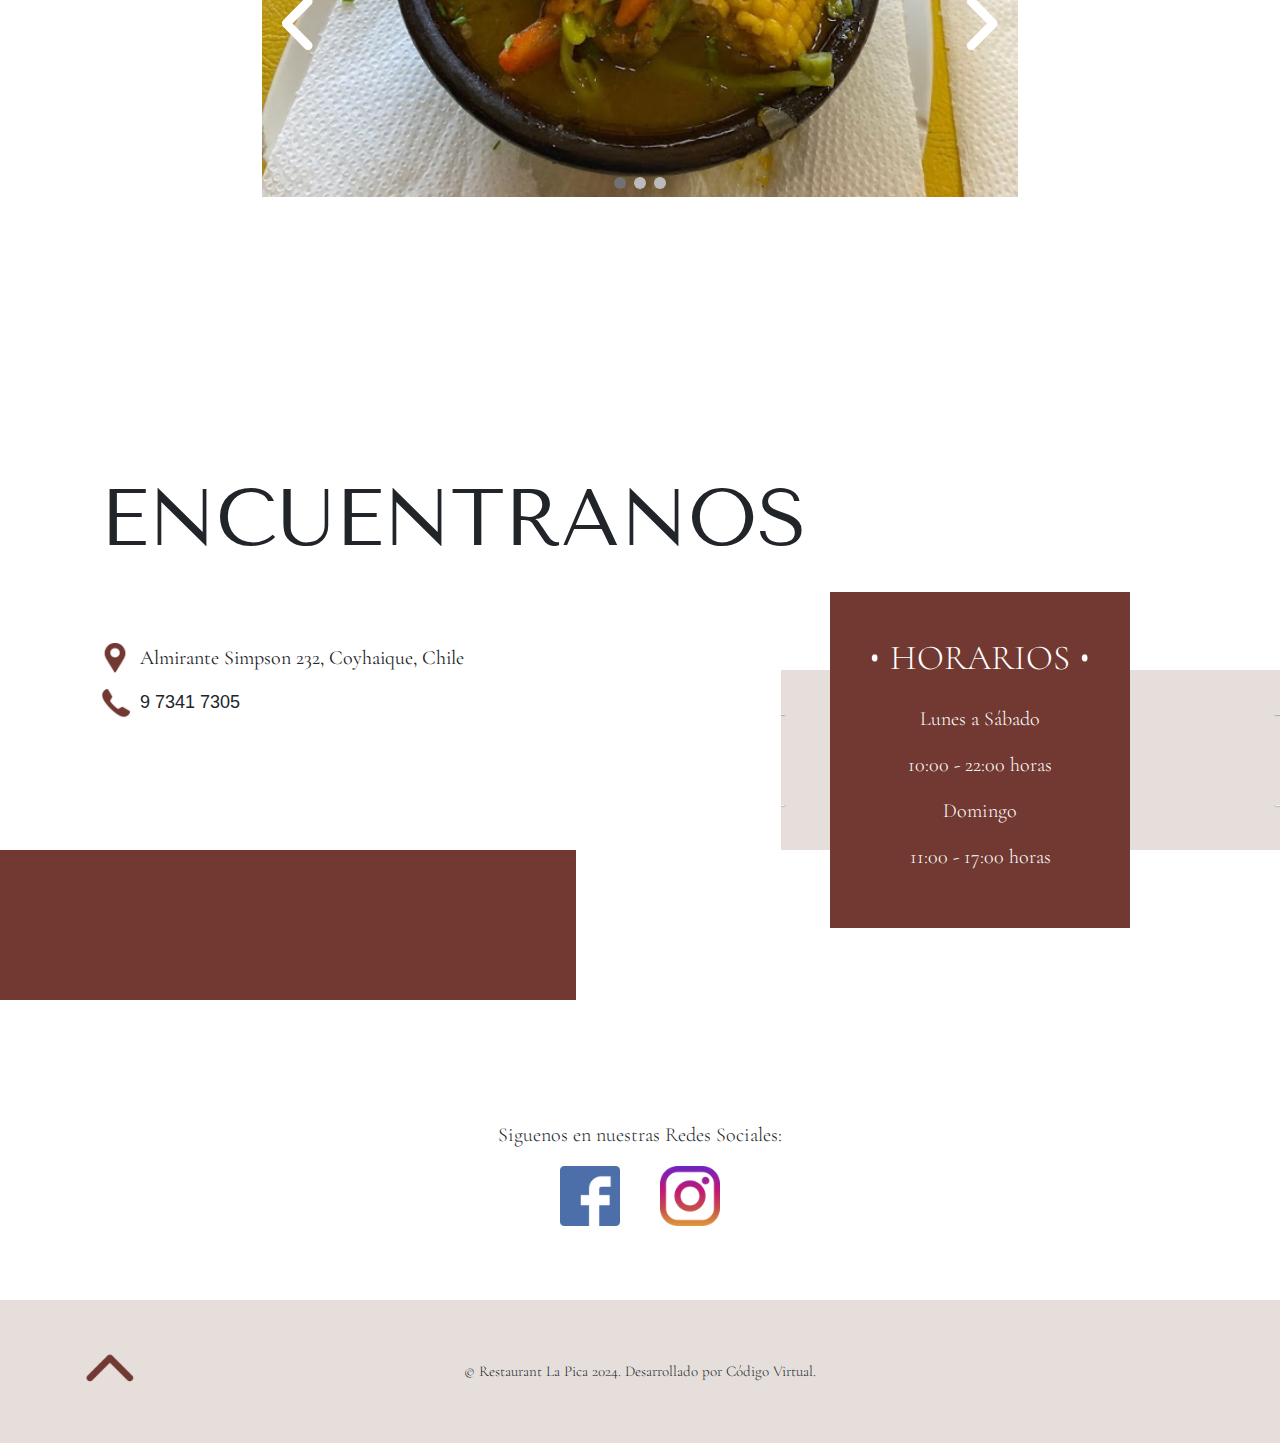
==== commit 0af3a65d: "xdxd" ====
--- a/index.html
+++ b/index.html
@@ -4,7 +4,7 @@
     <meta charset="UTF-8">
     <meta name="viewport" content="width=device-width, initial-scale=1.0">
     <meta http-equiv="X-UA-Compatible" content="IE=edge">
-    <link rel="stylesheet" href="../estilos/estilos.css">
+    <link rel="stylesheet" href="./estilos/estilos.css">
     <link href="https://cdn.jsdelivr.net/npm/bootstrap@5.3.3/dist/css/bootstrap.min.css" rel="stylesheet" integrity="sha384-QWTKZyjpPEjISv5WaRU9OFeRpok6YctnYmDr5pNlyT2bRjXh0JMhjY6hW+ALEwIH" crossorigin="anonymous">
     <link rel="preconnect" href="https://fonts.googleapis.com">
     <link rel="preconnect" href="https://fonts.gstatic.com" crossorigin>
@@ -33,7 +33,7 @@
                         <a href="#inicio" class="link-nav">Inicio</a>
                     </li>
                     <li>
-                        <a href="#nosotros" class="link-nav">Sobre nosotros</a>
+                        <a href="#nosotros" class="link-nav">Nosotros</a>
                     </li>
                     <li>
                         <a href="#carta" class="link-nav">Carta</a>
--- a/estilos/estilos.css
+++ b/estilos/estilos.css
@@ -657,7 +657,7 @@
     }
 
     body {
-        width: 110%;
+        width: 100%;
         overflow-x: hidden;  /* Evita desbordamientos horizontales */
     }
 
@@ -668,8 +668,8 @@
     /*inicio - nav bar*/
 
     .inicio {
-        width: 110vw;
-        height: 110vh;
+        width: 100vw;
+        height: 100vh;
     }
 
     .menu-icon {
@@ -722,7 +722,7 @@
 
     .link-nav {
         color: white;
-        font-size: 1.5rem;
+        font-size: 18px;
         text-decoration: none;
         transition: color 0.3s;
     }
@@ -747,7 +747,7 @@
     
     .eng, .slash {
         color: #f7b32b;
-        font-size: 20px;
+        font-size: 18px;
     }
 
     /*INICIO GENERAL*/
@@ -767,6 +767,9 @@
 
     /*SOBRE NOSOTROS*/
 
+    .sobre-nosotros {
+        height: auto !important;
+    }
     .texto-nosotros {
         flex-direction: column;
         margin: 50px 0px 0px 0px;
@@ -779,7 +782,7 @@
     }
 
     .img-nosotros {
-        width: 110vw;
+        width: 100vw;
         display: flex;
         justify-content: center;
     }
@@ -796,8 +799,6 @@
     .equipo2 {
         display: none;
     }
-
-
 
     /*MENU- carta movil*/
 
@@ -886,7 +887,7 @@
     }
 
     .galeria {
-        width: 110vw;
+        width: 100vw;
         height: 100vh;
         display: flex;
         flex-direction: column;
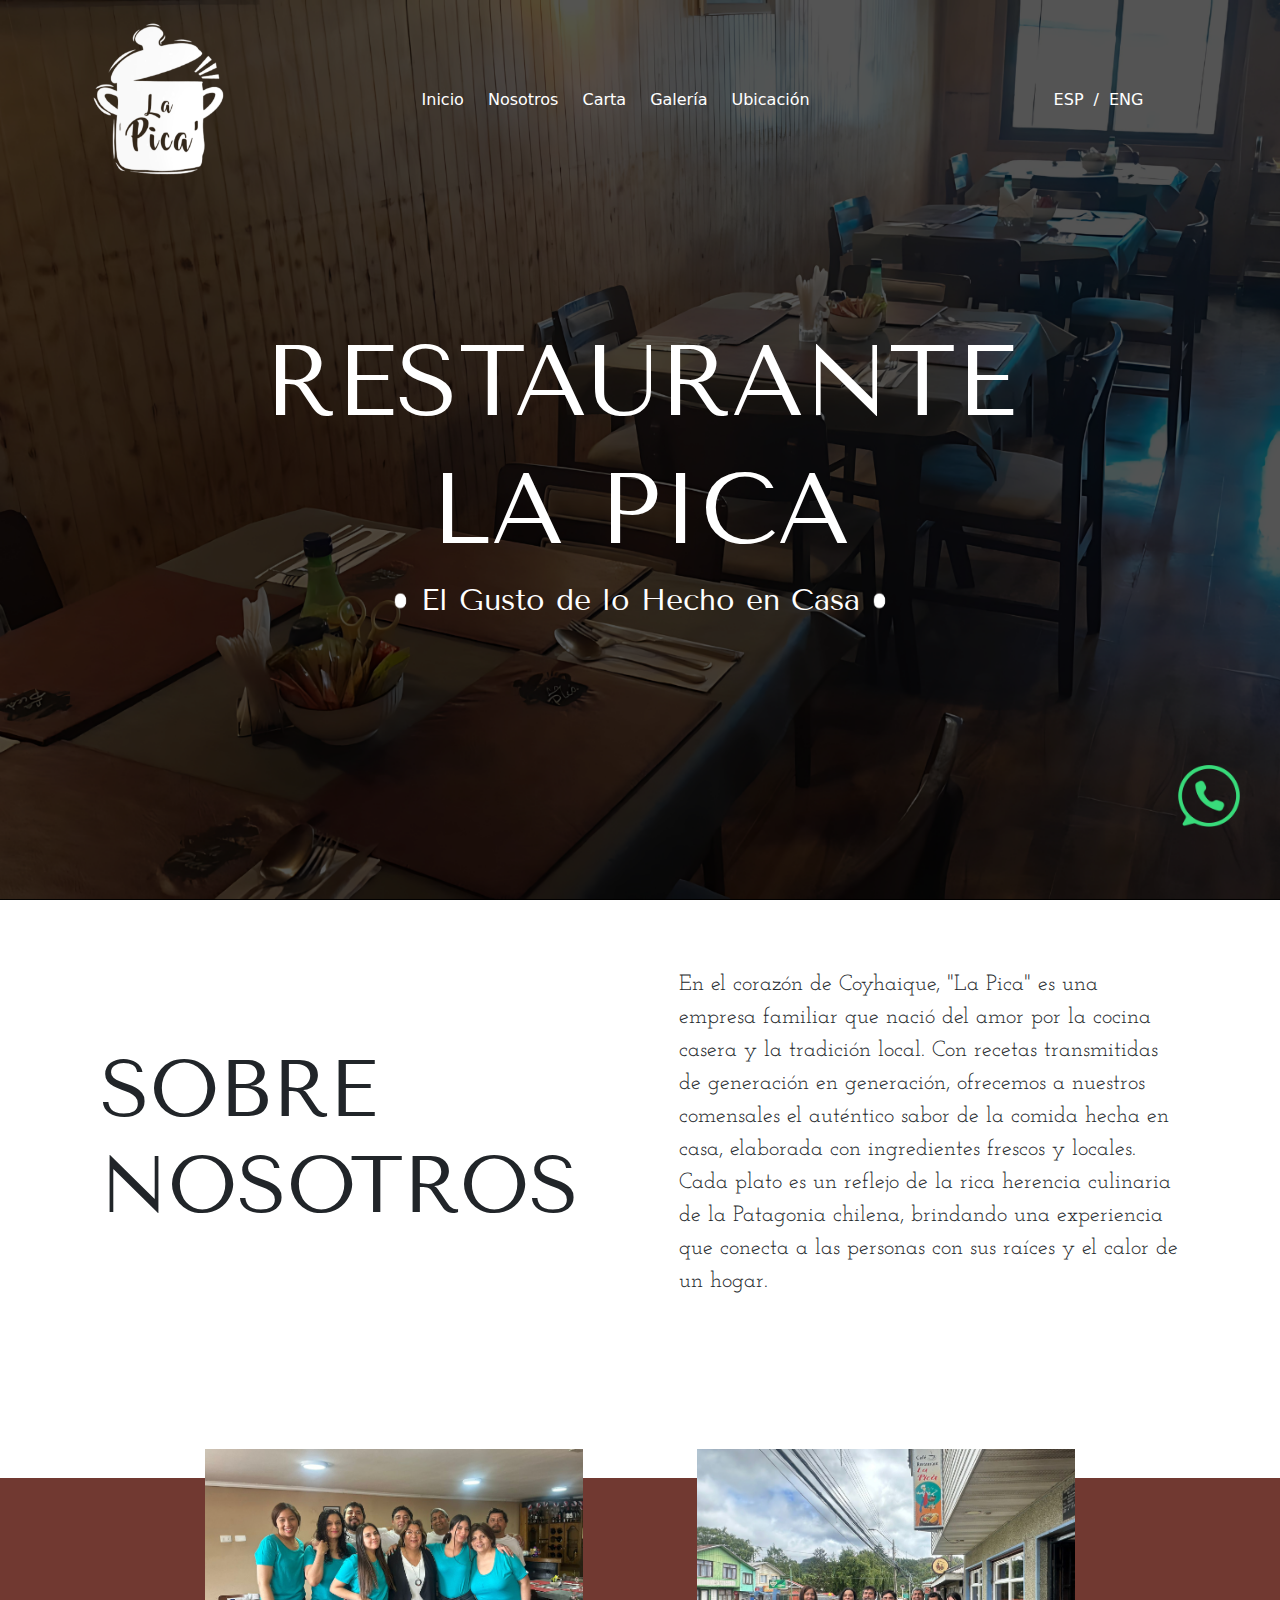
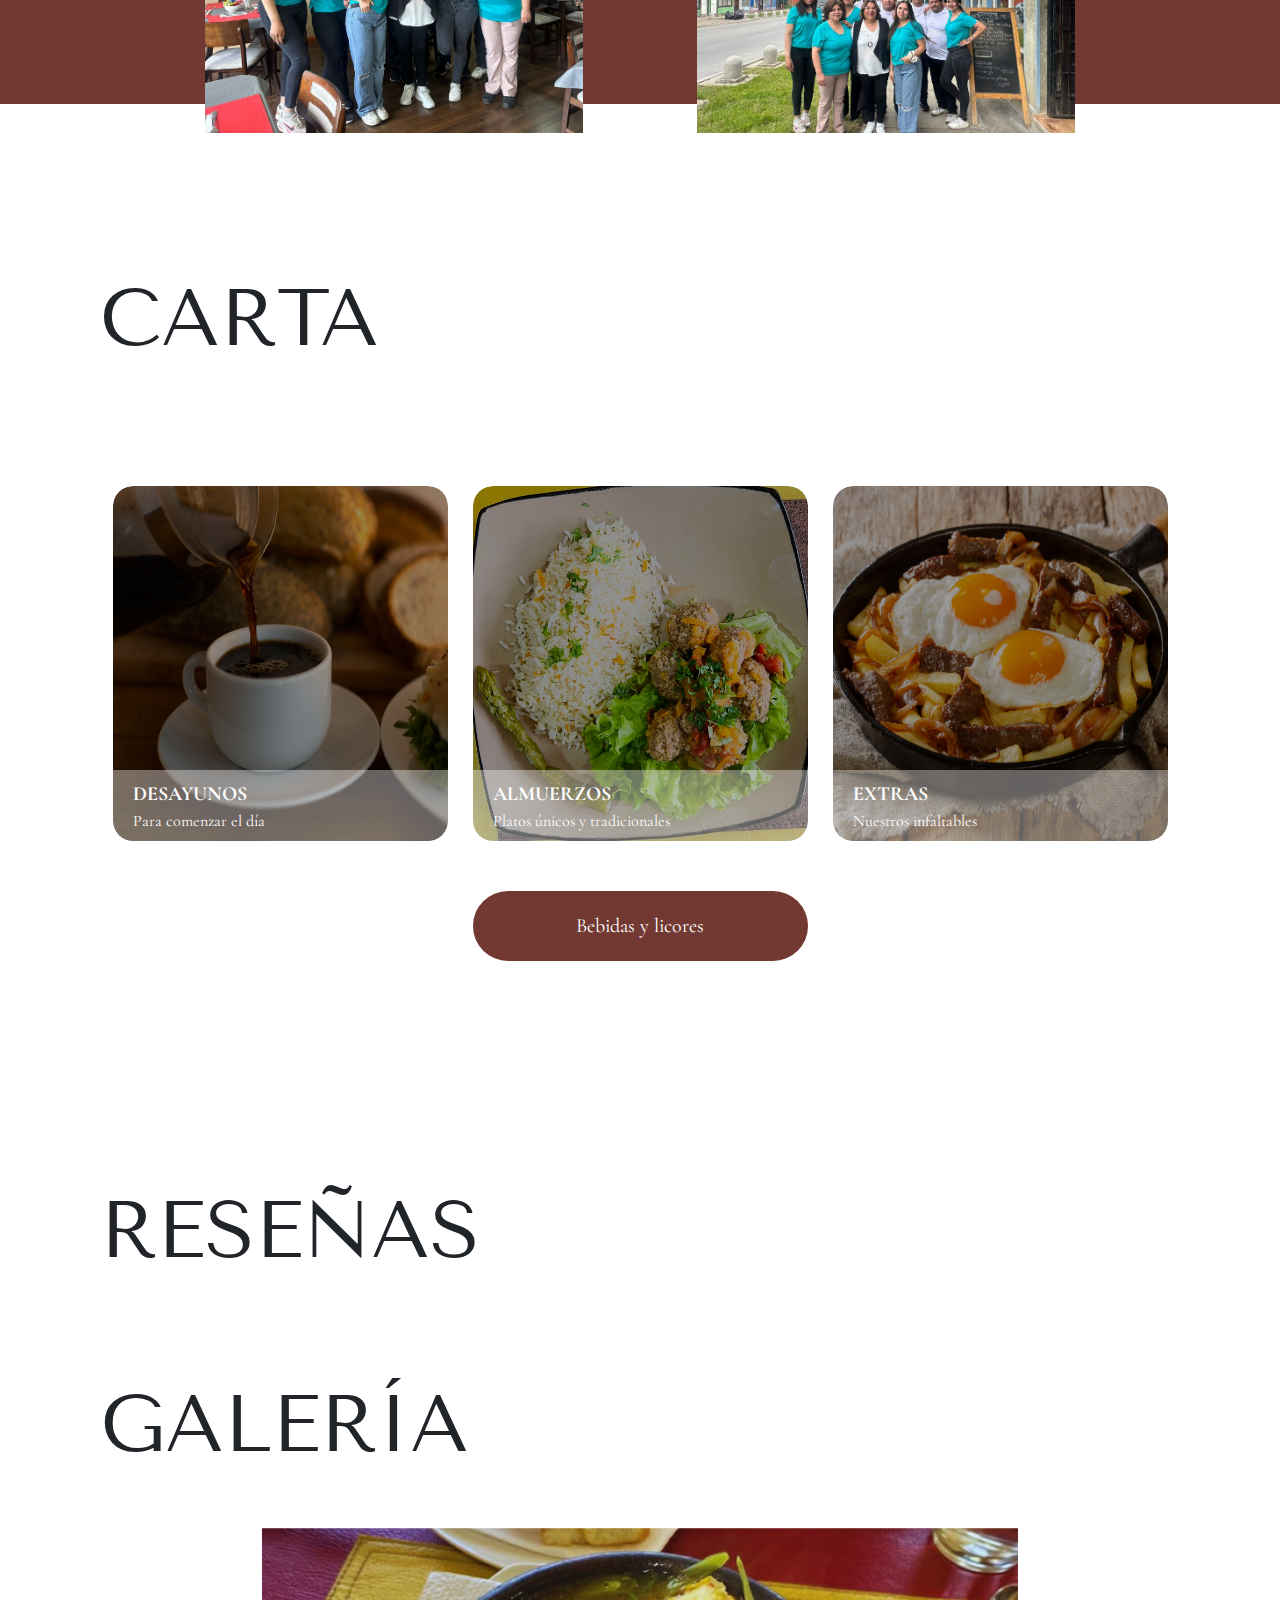
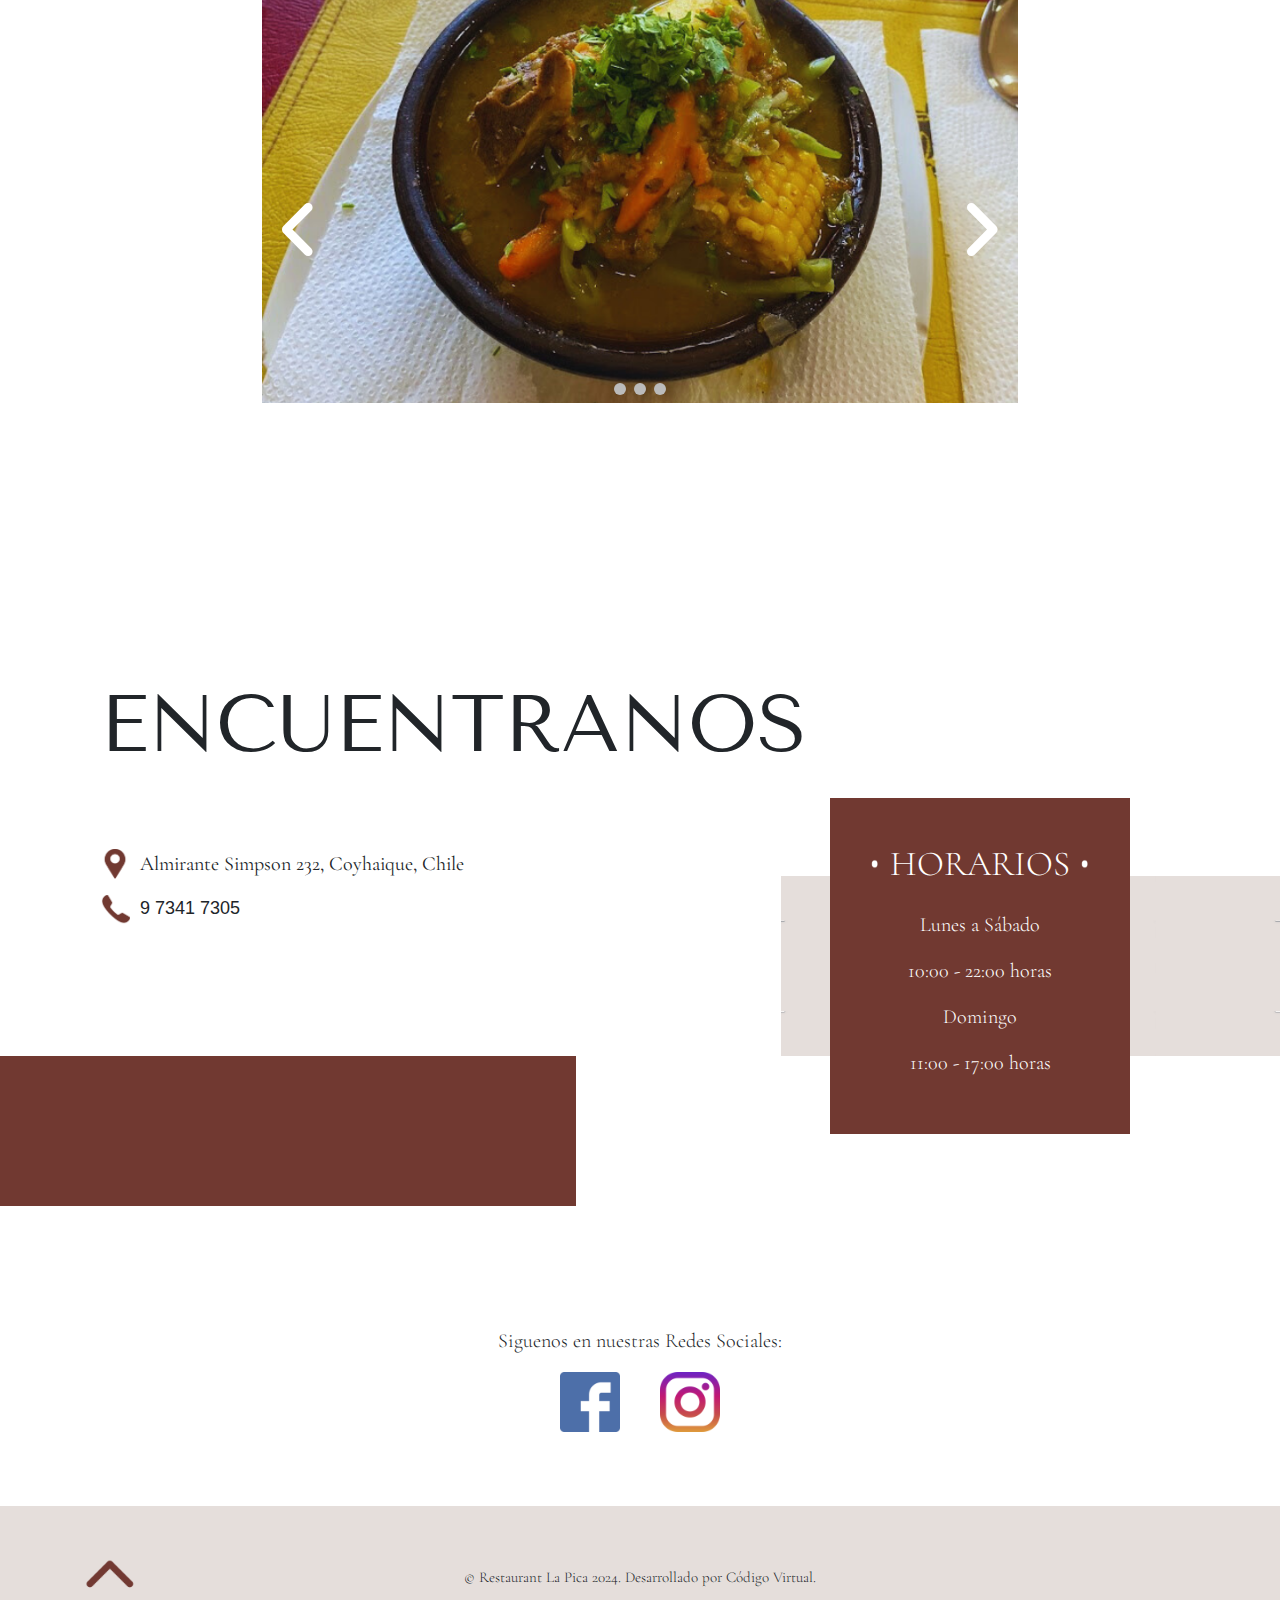
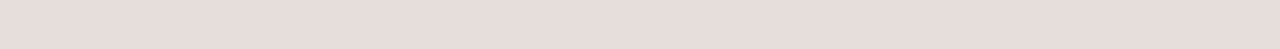
==== commit 54797a95: "pag casi lista" ====
--- a/index.html
+++ b/index.html
@@ -4,7 +4,7 @@
     <meta charset="UTF-8">
     <meta name="viewport" content="width=device-width, initial-scale=1.0">
     <meta http-equiv="X-UA-Compatible" content="IE=edge">
-    <link rel="stylesheet" href="./estilos/estilos.css">
+    <link rel="stylesheet" href="./CSS/estilos.css">
     <link href="https://cdn.jsdelivr.net/npm/bootstrap@5.3.3/dist/css/bootstrap.min.css" rel="stylesheet" integrity="sha384-QWTKZyjpPEjISv5WaRU9OFeRpok6YctnYmDr5pNlyT2bRjXh0JMhjY6hW+ALEwIH" crossorigin="anonymous">
     <link rel="preconnect" href="https://fonts.googleapis.com">
     <link rel="preconnect" href="https://fonts.gstatic.com" crossorigin>
@@ -35,13 +35,19 @@
                     <li>
                         <a href="#nosotros" class="link-nav">Nosotros</a>
                     </li>
-                    <li>
+                    <li class="menu-nav">
+                        <a href="#menu" class="link-nav">Carta</a>
+                    </li>
+                    <li class="carta-movil-nav">
                         <a href="#carta" class="link-nav">Carta</a>
                     </li>
                     <li>
                         <a href="#galeria" class="link-nav">Galería</a>
                     </li>
-                    <li>
+                    <li class="ubicacion-nav">
+                        <a href="#ubicacion" class="link-nav">Ubicación</a>
+                    </li>
+                    <li class="encuentranos-movil-nav">
                         <a href="#encuentranos" class="link-nav">Ubicación</a>
                     </li>
                     <div class="idioma">
@@ -64,7 +70,7 @@
             </div>
         </div>
         <div class="fixed-buttons">
-            <a href="" target="_blank" class="whatsapp-container">
+            <a href="https://wa.link/hp429n" target="_blank" class="whatsapp-container">
                 <span class="whatsapp-message">¡Hola, hablemos! <span class="emoji">😊</span></span>
                 <img class="whatsapp" src="./imagenes/whatsapp.png" alt="WhatsApp">
             </a>
@@ -81,10 +87,10 @@
         </div>
         <div  class="img-nosotros">
             <img src="./imagenes/nosotros1.png" alt="Equipo" class="equipo">
-            <img src="./imagenes/nosotros1.png" alt="Equipo" class="equipo equipo2">
-        </div>
-    </section>
-    <section class="carta" id="carta">
+            <img src="./imagenes/nosotros2.png" alt="Equipo" class="equipo equipo2">
+        </div>
+    </section>
+    <section class="carta" id="menu">
         <h4>CARTA</h4>
         <div class="menus">
             <div class="menu-container">
@@ -120,28 +126,28 @@
         </div>
     </section>
     <section class="carta-movil" id="carta">
-        <h4>CARTA</h4>
+        <p class="h4">CARTA</p>
         <div class="menus">
             <div class="menu-container-movil">
-                <a href="./carta/Desayunos.pdf" target="_blank" class="img-wrapper-movil" rel="noopener noreferrer">
+                <a href="./carta/ESP/desayunos.pdf" target="_blank" class="img-wrapper-movil" rel="noopener noreferrer">
                     <img src="./imagenes/desayuno-movil.png" alt="Menú de Desayunos" class="img-cartas">
                     <div class="text-overlay-movil">
                         <p class="titulo-menu">MENÚ <br> DESAYUNOS</p>
                     </div>
                 </a>
-                <a href="./carta/Almuerzos.pdf" target="_blank" class="img-wrapper-movil" rel="noopener noreferrer">
+                <a href="./carta/ESP/almuerzos.pdf" target="_blank" class="img-wrapper-movil" rel="noopener noreferrer">
                     <img src="./imagenes/almuerzo-movil.png" alt="Menú de Almuerzos" class="img-cartas">
                     <div class="text-overlay-movil">
                         <p class="titulo-menu">MENÚ <br> ALMUERZOS</p>
                     </div>
                 </a>
-                <a href="./carta/Extras.pdf" target="_blank" class="img-wrapper-movil" rel="noopener noreferrer">
+                <a href="./carta/ESP/extra.pdf" target="_blank" class="img-wrapper-movil" rel="noopener noreferrer">
                     <img src="./imagenes/extras-movil.png" alt="Extras del menú" class="img-cartas">
                     <div class="text-overlay-movil">
                         <p class="titulo-menu">OPCIONES <br> EXTRA</p>
                     </div>
                 </a>
-                <a href="./carta/bebidas.pdf" target="_blank" class="img-wrapper-movil" rel="noopener noreferrer">
+                <a href="./carta/ESP/bebidas.pdf" target="_blank" class="img-wrapper-movil" rel="noopener noreferrer">
                     <img src="./imagenes/bebidas-movil.png" alt="Bebidas" class="img-cartas">
                     <div class="text-overlay-movil">
                         <p class="titulo-menu">BEBIDAS <br> Y LICORES</p>
@@ -151,22 +157,23 @@
         </div>
     </section>
     <section class="comentarios" id="comentarios">
-        <div class="elfsight-app-f3b38fe2-fb06-4954-a039-fa009a241b05" data-elfsight-app-lazy></div>
+        <p class="titulo-reseñas">RESEÑAS</p>
+        <script src="https://widget.trustmary.com/EcveIWeCw"></script>
     </section>
     <section class="galeria" id="galeria">
-        <h4>GALERÍA</h4>
+        <h5>GALERÍA</h5>
         <div class="carrusel">
             <button class="prev" onclick="moverCarrusel(-1)">
                 <i class="fa-solid fa-angle-left"></i>
             </button>
             <div class="contenedor-galeria">
                 <div class="carrusel-imagenes">
-                    <img src="./imagenes/galeria1.png" alt="Imagen 1" class="imagen-carrusel img-movil">
-                    <img src="./imagenes/galeria2.png" alt="Imagen 2" class="imagen-carrusel img-movil">
-                    <img src="./imagenes/galeria3.png" alt="Imagen 3" class="imagen-carrusel img-movil">
                     <img src="./imagenes/galeriapc1.png" alt="Imagen 1" class="imagen-carrusel img-pc">
                     <img src="./imagenes/galeriapc2.png" alt="Imagen 2" class="imagen-carrusel img-pc">
                     <img src="./imagenes/galeriapc3.png" alt="Imagen 3" class="imagen-carrusel img-pc">
+                    <img src="./imagenes/galeriapc4.png" alt="Imagen 4" class="imagen-carrusel img-pc">
+                    <img src="./imagenes/galeriapc5.png" alt="Imagen 5" class="imagen-carrusel img-pc">
+                    <img src="./imagenes/galeriapc6.png" alt="Imagen 6" class="imagen-carrusel img-pc">
                 </div>
                 <div class="puntos-carrusel">
                     <span class="punto activo" onclick="irALaImagen(0)"></span>
@@ -178,11 +185,40 @@
                 <i class="fa-solid fa-angle-right"></i>
             </button>
         </div>
-    </section>       
-    <section class="encuentranos" id="encuentranos">
+    </section>
+    <section class="galeria-movil" id="galeria-movil">
+        <p class="h5">GALERÍA</p>
+        <div class="carrusel-movil">
+            <button class="prev" onclick="moverCarruselMovil(-1)">
+                <i class="fa-solid fa-angle-left"></i>
+            </button>
+            <div class="contenedor-galeria-movil">
+                <div class="carrusel-imagenes-movil">
+                    <img src="./imagenes/galeria1.png" alt="Imagen 1" class="imagen-carrusel-movil">
+                    <img src="./imagenes/galeria2.png" alt="Imagen 2" class="imagen-carrusel-movil">
+                    <img src="./imagenes/galeria3.png" alt="Imagen 3" class="imagen-carrusel-movil">
+                    <img src="./imagenes/galeria4.png" alt="Imagen 4" class="imagen-carrusel-movil">
+                    <img src="./imagenes/galeria5.png" alt="Imagen 5" class="imagen-carrusel-movil">
+                    <img src="./imagenes/galeria6.png" alt="Imagen 6" class="imagen-carrusel-movil">
+                </div>
+                <div class="puntos-movil">
+                    <span class="punto-movil activo" onclick="irALaImagenMovil(0)"></span>
+                    <span class="punto-movil" onclick="irALaImagenMovil(1)"></span>
+                    <span class="punto-movil" onclick="irALaImagenMovil(2)"></span>
+                    <span class="punto-movil" onclick="irALaImagenMovil(3)"></span>
+                    <span class="punto-movil" onclick="irALaImagenMovil(4)"></span>
+                    <span class="punto-movil" onclick="irALaImagenMovil(5)"></span>
+                </div>
+            </div>
+            <button class="next" onclick="moverCarruselMovil(1)">
+                <i class="fa-solid fa-angle-right"></i>
+            </button>
+        </div>
+    </section>      
+    <section class="encuentranos" id="ubicacion">
         <div class="sec-encuentranos">
             <div class="encuentranos-izq">
-                <h5 class="h6">ENCUENTRANOS</h5>
+                <p class="h6">ENCUENTRANOS</p>
                 <div class="div-contacto">
                     <div class="info-contacto">
                         <img src="./imagenes/ubicacion.png" alt="Ícono Ubicación" class="icono-contacto">
@@ -216,11 +252,15 @@
                 </div>
             </div>
         </div>
-        <div class="rrss" id="rrsscv  ">
+        <div class="rrss" id="rrsscv">
             <p>Siguenos en nuestras Redes Sociales:</p>
             <div class="iconos-rrss">
-                <img src="./imagenes/facebook.png" alt="Facebook" class="img-rrss">
-                <img src="./imagenes/instagram.png" alt="Instagram" class="img-rrss">
+                <a href="https://www.facebook.com/lapicada.campesina" target="_blank" class="link-rrss">
+                    <img src="./imagenes/facebook.png" alt="Facebook" class="img-rrss">
+                </a>
+                <a href="https://www.instagram.com/lapica_restaurant/" target="_blank" class="link-rrss">
+                    <img src="./imagenes/instagram.png" alt="Instagram" class="img-rrss">
+                </a>
             </div>
         </div>
     </section>
@@ -244,11 +284,15 @@
                 <p class="p-horarios-m">Lunes a Sábado: 10:00 - 22:00 horas</p>
                 <p class="p-horarios-m">Domingo: 11:00 - 17:00 horas</p>
             </div>
-        <div class="rrss" id="rrsscv  ">
+        <div class="rrss" id="rrsscv">
             <p>Siguenos en nuestras Redes Sociales:</p>
             <div class="iconos-rrss">
-                <img src="./imagenes/facebook.png" alt="Facebook" class="img-rrss">
-                <img src="./imagenes/instagram.png" alt="Instagram" class="img-rrss">
+                <a href="https://www.facebook.com/lapicada.campesina" target="_blank" class="link-rrss">
+                    <img src="./imagenes/facebook.png" alt="Facebook" class="img-rrss">
+                </a>
+                <a href="https://www.instagram.com/lapica_restaurant/" target="_blank" class="link-rrss">
+                    <img src="./imagenes/instagram.png" alt="Instagram" class="img-rrss">
+                </a>
             </div>
         </div>
     </section>
--- a/CSS/estilos.css
+++ b/CSS/estilos.css
@@ -0,0 +1,1016 @@
+@charset "UTF-8";
+.inicio {
+  background-image: url(../imagenes/fondo-inicio.png);
+  background-repeat: no-repeat;
+  background-size: cover;
+  width: 100%;
+  height: 100vh;
+}
+.inicio header {
+  display: flex;
+  flex-direction: row;
+  justify-content: space-around;
+  align-items: center;
+  padding-top: 20px;
+}
+.inicio header .logo {
+  width: 150px;
+  height: 160px;
+}
+.inicio header .menu-icon {
+  display: none; /* Ocultar en pantallas grandes */
+  font-size: 2rem;
+  cursor: pointer;
+  color: white;
+}
+.inicio header #menu-toggle {
+  display: none;
+}
+.inicio header nav {
+  display: flex;
+  flex-direction: row;
+}
+.inicio header nav .barra-nav {
+  list-style-type: none;
+  display: flex;
+  flex-direction: row;
+  justify-content: space-evenly;
+  padding: 0px;
+  margin: 0px;
+  width: 800px;
+}
+.inicio header nav .barra-nav li .link-nav {
+  color: white;
+  text-decoration: none;
+}
+.inicio header nav .barra-nav .close-menu {
+  width: 100%;
+  text-align: center;
+  display: none;
+}
+.inicio header nav .barra-nav .close-menu .close-icon {
+  font-size: 3rem;
+  cursor: pointer;
+  color: #f7b32b;
+  transition: none;
+}
+.inicio header nav .barra-nav .idioma {
+  display: flex;
+  flex-direction: row;
+  margin: 0px;
+  padding-right: 30px;
+  padding: 0px 30px 0px 210px;
+}
+.inicio header nav .barra-nav .idioma .esp, .inicio header nav .barra-nav .idioma .slash, .inicio header nav .barra-nav .idioma .eng {
+  color: white;
+  text-decoration: none;
+  font-weight: 500;
+  padding-left: 10px;
+  margin: 0px;
+}
+.inicio .inicio-titulos {
+  height: 65vh;
+  display: flex;
+  flex-direction: column;
+  justify-content: center;
+}
+.inicio .inicio-titulos .titulos {
+  font-family: "Tenor Sans", sans-serif;
+  color: white !important;
+  display: flex;
+  flex-direction: column-reverse;
+  align-items: center;
+}
+.inicio .inicio-titulos .titulos h1, .inicio .inicio-titulos .titulos h2 {
+  font-size: 100px !important;
+}
+.inicio .inicio-titulos .sub-titulo {
+  display: flex;
+  flex-direction: row;
+  color: white;
+  font-family: "Tenor Sans", sans-serif;
+  align-items: center;
+  justify-content: center;
+}
+.inicio .inicio-titulos .sub-titulo .punto-blanco {
+  width: 20px;
+  height: 20px;
+}
+.inicio .inicio-titulos .sub-titulo .p-sub {
+  font-size: 30px;
+  margin: 0px;
+  padding-left: 10px;
+  padding-right: 10px;
+}
+
+.eng:hover, .esp:hover {
+  color: #f7b32b;
+  transition: transform 0.8s ease;
+  transform: scale(1.2);
+}
+
+.link-nav:hover {
+  color: #f7b32b;
+}
+
+li:hover {
+  transition: transform 0.8s ease;
+  transform: scale(1.2);
+}
+
+.fixed-buttons .whatsapp-container {
+  position: fixed;
+  display: flex;
+  flex-direction: row;
+  align-items: center;
+  text-decoration: none;
+  font-weight: 600;
+  justify-content: flex-end;
+  right: 40px;
+  z-index: 10000;
+}
+.fixed-buttons .whatsapp-container .whatsapp-message {
+  text-decoration: none;
+  margin-right: 7px;
+  width: 155px;
+  height: 38px;
+  bottom: 70px;
+  background-color: #2aac5e;
+  color: white;
+  padding: 5px 10px;
+  border-radius: 50px;
+  white-space: nowrap;
+  font-size: 14px;
+  opacity: 0;
+  transition: opacity 0.3s ease;
+  pointer-events: none;
+  z-index: 100000;
+}
+.fixed-buttons .whatsapp-container .whatsapp-message .emoji {
+  font-size: 1.1rem;
+}
+.fixed-buttons .whatsapp-container .whatsapp {
+  width: 62px;
+  height: 62px;
+  transition: transform 0.3s ease;
+  cursor: pointer;
+  z-index: 10000;
+}
+
+.whatsapp-container:hover .whatsapp {
+  transform: scale(1.1);
+}
+
+.whatsapp-container:hover .whatsapp-message {
+  opacity: 1;
+}
+
+footer {
+  display: flex;
+  justify-content: center;
+  align-items: center;
+  font-family: "Cormorant Garamond", serif;
+  font-size: 15px;
+  font-weight: 100;
+  background-color: #e5dedb;
+  width: 100%;
+}
+footer .boton-scroll {
+  border-color: white !important;
+  box-shadow: none;
+  border: 0px;
+  padding: 0px;
+  background-color: transparent;
+  padding-left: 40px;
+  position: absolute;
+  left: 40px;
+}
+footer .boton-scroll .boton-subir {
+  width: 60px;
+  height: 60px;
+}
+footer .p-footer {
+  margin: 0px;
+  padding: 60px;
+}
+footer .boton-subir:hover {
+  filter: brightness(1.5);
+}
+
+.carta-movil {
+  display: none;
+}
+
+.encuentranos-movil {
+  display: none;
+}
+
+.carta-movil-nav {
+  display: none;
+}
+
+.encuentranos-movil-nav {
+  display: none;
+}
+
+.sobre-nosotros {
+  width: 100%;
+  height: 100vh;
+  display: flex;
+  flex-direction: column;
+  justify-content: space-around;
+}
+.sobre-nosotros .texto-nosotros {
+  display: flex;
+  flex-direction: row;
+  margin: 0px 100px;
+  align-items: center;
+}
+.sobre-nosotros .texto-nosotros h3 {
+  font-family: "Tenor Sans", sans-serif;
+  font-size: 80px !important;
+  width: 500px;
+}
+.sobre-nosotros .texto-nosotros .p-nosotros {
+  font-family: "Josefin Slab", serif;
+  padding-left: 100px;
+  font-size: 22px;
+  font-weight: 400;
+}
+.sobre-nosotros .img-nosotros {
+  background-image: url(../imagenes/fondo-nosotros.png);
+  background-repeat: no-repeat;
+  background-size: auto;
+  background-position: center;
+  display: flex;
+  flex-direction: row;
+  justify-content: space-evenly;
+  padding: 0px 90px;
+}
+.sobre-nosotros .img-nosotros .equipo {
+  width: 378px;
+  height: 284px;
+}
+
+.carta {
+  width: 100%;
+  height: 100vh;
+  padding: 70px 100px;
+}
+.carta h4, .carta .h4 {
+  font-family: "Tenor Sans", sans-serif;
+  font-size: 80px !important;
+  width: 100%;
+  display: flex;
+  margin-bottom: 20px;
+}
+.carta .menus {
+  display: flex;
+  flex-direction: row;
+  justify-content: space-around;
+}
+.carta .menus .menu-container {
+  position: relative;
+  overflow: hidden;
+  width: 335px;
+  height: 355px;
+  margin-top: 100px;
+  border-radius: 20px;
+}
+.carta .menus .menu-container .img-wrapper .img-cartas {
+  width: 100%;
+  height: 100%;
+  filter: brightness(0.6);
+  border-radius: 20px;
+  transition: transform 0.3s ease, filter 0.3s ease;
+}
+.carta .menus .menu-container .img-wrapper .text-overlay {
+  width: 100%;
+  height: 20%;
+  background-color: rgba(255, 255, 255, 0.38);
+  position: absolute;
+  color: white;
+  text-align: start;
+  font-family: "Cormorant Garamond", serif;
+  transition: opacity 0.3s ease;
+  display: flex;
+  flex-direction: column;
+  bottom: 0px;
+  justify-content: center;
+  padding-left: 20px;
+}
+.carta .menus .menu-container .img-wrapper .text-overlay .titulo-menu {
+  margin: 0px;
+  font-family: "Cormorant Garamond", serif;
+  font-weight: 800;
+  font-size: 20px;
+}
+.carta .menus .menu-container .img-wrapper .text-overlay .p-menu {
+  margin: 0px;
+  font-family: "Cormorant Garamond", serif;
+}
+.carta .menus .almuerzo {
+  height: 80%;
+  display: flex;
+  flex-direction: column;
+  gap: 50px;
+}
+
+.img-wrapper:hover .img-cartas {
+  transition: transform 0.5s ease;
+  transform: scale(1.1);
+  filter: brightness(1);
+  border-radius: 20px;
+}
+
+.bebestibles:hover {
+  filter: brightness(1.5);
+  transition: filter 0.5s ease;
+}
+
+.bebestibles {
+  background-color: #713931;
+  padding: 20px;
+  border-radius: 50px;
+  text-decoration: none;
+  color: white;
+  font-family: "Cormorant Garamond", serif;
+  font-size: 20px;
+  text-align: center;
+}
+
+.carta-movil {
+  width: 100%;
+  height: 100vh;
+  padding: 70px 100px;
+  display: none;
+}
+.carta-movil .h4 {
+  font-family: "Tenor Sans", sans-serif;
+  font-size: 80px !important;
+  width: 100%;
+  display: flex;
+  margin-bottom: 20px;
+}
+
+.galeria {
+  width: 100%;
+  height: 100vh;
+  padding: 70px 100px;
+  display: flex;
+  flex-direction: column;
+  align-items: center;
+  position: relative;
+  justify-content: space-between;
+}
+.galeria h5 {
+  font-family: "Tenor Sans", sans-serif;
+  font-size: 80px !important;
+  width: 100%;
+  display: flex;
+}
+.galeria .carrusel {
+  display: flex;
+  align-items: center;
+  width: 70%;
+  height: 80%;
+  position: relative;
+  overflow: hidden;
+}
+.galeria .carrusel .prev {
+  background-color: transparent;
+  color: white;
+  border: none;
+  padding: 10px;
+  cursor: pointer;
+  z-index: 1;
+  position: absolute;
+  top: 50%;
+  transform: translateY(-50%);
+  font-size: 70px;
+  left: 10px;
+}
+.galeria .carrusel .contenedor-galeria {
+  display: flex;
+  flex-direction: column;
+  width: 100%;
+  height: 100%;
+}
+.galeria .carrusel .contenedor-galeria .carrusel-imagenes {
+  display: flex;
+  width: 100%;
+  transition: transform 0.5s ease-in-out;
+}
+.galeria .carrusel .contenedor-galeria .carrusel-imagenes .imagen-carrusel {
+  width: 100%;
+  height: auto;
+  flex-shrink: 0;
+}
+.galeria .carrusel .contenedor-galeria .puntos-carrusel {
+  display: flex;
+  justify-content: center;
+  align-items: center;
+  margin-top: -20px;
+  z-index: 1;
+}
+.galeria .carrusel .contenedor-galeria .puntos-carrusel .punto-activo {
+  background-color: #717171;
+}
+.galeria .carrusel .contenedor-galeria .puntos-carrusel .punto {
+  display: inline-block;
+  width: 12px;
+  height: 12px;
+  margin: 0 4px;
+  background-color: #bbb;
+  border-radius: 50%;
+  cursor: pointer;
+}
+.galeria .carrusel .next {
+  background-color: transparent;
+  color: white;
+  border: none;
+  padding: 10px;
+  cursor: pointer;
+  z-index: 1;
+  position: absolute;
+  top: 50%;
+  transform: translateY(-50%);
+  font-size: 70px;
+  right: 10px;
+}
+
+.encuentranos {
+  width: 100%;
+  height: 100vh;
+}
+.encuentranos .sec-encuentranos {
+  display: flex;
+  flex-direction: row;
+  justify-content: space-between;
+  padding: 70px 0px;
+  align-items: center;
+  height: 80vh;
+}
+.encuentranos .sec-encuentranos .encuentranos-izq {
+  height: 100%;
+  display: flex;
+  flex-direction: column;
+  justify-content: space-between;
+  width: 50%;
+}
+.encuentranos .sec-encuentranos .encuentranos-izq .h6 {
+  font-family: "Tenor Sans", sans-serif;
+  font-size: 80px !important;
+  width: 500px;
+  padding-left: 100px;
+}
+.encuentranos .sec-encuentranos .encuentranos-izq .div-contacto {
+  padding-left: 100px;
+}
+.encuentranos .sec-encuentranos .encuentranos-izq .div-contacto .info-contacto {
+  display: flex;
+  flex-direction: row;
+}
+.encuentranos .sec-encuentranos .encuentranos-izq .div-contacto .info-contacto .icono-contacto {
+  width: 30px;
+  height: 30px;
+}
+.encuentranos .sec-encuentranos .encuentranos-izq .div-contacto .info-contacto .p-contacto {
+  font-family: "Cormorant Garamond", serif;
+  margin-left: 10px;
+  font-size: 20px;
+}
+.encuentranos .sec-encuentranos .encuentranos-izq .div-contacto .info-contacto .p-numero {
+  font-family: "Gill Sans", "Gill Sans MT", Calibri, "Trebuchet MS", sans-serif;
+  margin-left: 10px;
+  font-size: 18px;
+  font-weight: 100;
+}
+.encuentranos .sec-encuentranos .encuentranos-izq .bg-maps {
+  position: relative;
+  width: 100%;
+  height: 250px;
+}
+.encuentranos .sec-encuentranos .encuentranos-izq .bg-maps .cafe-background {
+  position: absolute;
+  background-color: #713931; /* Color café */
+  width: 90%;
+  height: 60%; /* Ocupa el 50% de la altura del contenedor */
+  bottom: 20%; /* Aparece en la parte inferior del contenedor */
+  z-index: 1; /* Se ubica detrás del iframe */
+}
+.encuentranos .sec-encuentranos .encuentranos-izq .bg-maps iframe {
+  position: relative;
+  width: 60%;
+  height: 100%;
+  z-index: 2; /* El iframe queda sobre el fondo café */
+  left: 20%;
+}
+.encuentranos .sec-encuentranos .horarios {
+  display: flex;
+  flex-direction: column;
+  justify-content: center;
+  align-items: center;
+  width: 39vw;
+  height: 20vh;
+  background-image: url(../imagenes/background-horarios.png);
+  background-position: center;
+  background-size: 50%;
+}
+.encuentranos .sec-encuentranos .horarios .div-horarios {
+  color: white;
+  padding: 40px;
+  margin-right: 20%;
+  background-color: #713931;
+}
+.encuentranos .sec-encuentranos .horarios .div-horarios .titulo-horarios {
+  display: flex;
+  flex-direction: row;
+  align-items: center;
+  margin-bottom: 20px;
+  font-family: "Tenor Sans", sans-serif;
+}
+.encuentranos .sec-encuentranos .horarios .div-horarios .titulo-horarios .punto-blanco-horario {
+  width: 10px;
+  height: 10px;
+}
+.encuentranos .sec-encuentranos .horarios .div-horarios .titulo-horarios .p-horarios {
+  font-family: "Cormorant Garamond", serif;
+  font-size: 35px;
+  font-weight: 100;
+  margin: 0px 10px;
+}
+.encuentranos .sec-encuentranos .horarios .div-horarios .content-horario {
+  font-family: "Cormorant Garamond", serif;
+  text-align: center;
+  font-size: 20px;
+  font-weight: 100;
+}
+.encuentranos .rrss {
+  display: flex;
+  flex-direction: column;
+  align-items: center;
+  font-family: "Cormorant Garamond", serif;
+  font-size: 20px;
+  font-weight: 100;
+}
+.encuentranos .rrss .iconos-rrss {
+  width: 200px;
+  display: flex;
+  flex-direction: row;
+  justify-content: space-around;
+}
+.encuentranos .rrss .iconos-rrss .link-rrss {
+  display: inline-block;
+  cursor: pointer;
+}
+.encuentranos .rrss .iconos-rrss .link-rrss .img-rrss {
+  width: 60px;
+  height: 60px;
+  pointer-events: auto;
+}
+
+.img-rrss:hover {
+  filter: contrast(1.5);
+  transition: transform 0.8s ease;
+  transform: scale(1.1);
+}
+
+.galeria-movil {
+  width: 100%;
+  height: 100vh;
+  padding: 70px 100px;
+  display: flex;
+  flex-direction: column;
+  align-items: center;
+  position: relative;
+  justify-content: space-between;
+  display: none;
+}
+.galeria-movil .h5 {
+  font-family: "Tenor Sans", sans-serif;
+  font-size: 80px !important;
+  width: 100%;
+  display: flex;
+}
+.galeria-movil .carrusel-movil {
+  display: flex;
+  align-items: center;
+  width: 70%;
+  height: 80%;
+  position: relative;
+  overflow: hidden;
+}
+.galeria-movil .carrusel-movil .contenedor-galeria-movil {
+  display: flex;
+  flex-direction: column;
+  width: 100%;
+  height: 100%;
+}
+.galeria-movil .carrusel-movil .contenedor-galeria-movil .carrusel-imagenes-movil {
+  display: flex;
+  width: 100%;
+  transition: transform 0.5s ease-in-out;
+}
+
+@media only screen and (max-width: 1024px) {
+  .inicio {
+    display: flex;
+    flex-direction: column;
+    justify-content: space-evenly;
+    width: 100%;
+    height: 100vh;
+  }
+  .inicio header .logo {
+    position: absolute;
+    left: 40px;
+  }
+  .inicio header .menu-icon {
+    display: block;
+    position: absolute;
+    right: 30px;
+  }
+  .inicio header nav .barra-nav {
+    display: none; /* Ocultar el menú inicialmente */
+    position: fixed;
+    top: 0;
+    right: 0;
+    width: 40%;
+    height: 100%;
+    background-color: black;
+    flex-direction: column;
+    justify-content: center;
+    align-items: center;
+    gap: 20px;
+    z-index: 1000;
+  }
+  .inicio header nav .barra-nav li {
+    margin: 20px 0px;
+  }
+  .inicio header nav .barra-nav li .link-nav {
+    color: white;
+    font-size: 18px;
+    text-decoration: none;
+    transition: color 0.3s;
+  }
+  .inicio header nav .barra-nav .close-menu {
+    display: block;
+  }
+  .inicio header nav .barra-nav .menu-nav {
+    display: none;
+  }
+  .inicio header nav .barra-nav .carta-movil-nav {
+    display: block;
+  }
+  .inicio header nav .barra-nav .encuentranos-movil-nav {
+    display: block;
+  }
+  .inicio header nav .barra-nav .ubicacion-nav {
+    display: none;
+  }
+  .inicio header nav .barra-nav .idioma {
+    padding: 0px;
+  }
+  .inicio header nav .barra-nav .idioma .esp {
+    padding: 0px;
+    color: #f7b32b;
+    font-size: 20px;
+  }
+  .inicio header nav .barra-nav .idioma .slash, .inicio header nav .barra-nav .idioma .eng {
+    color: #f7b32b;
+    font-size: 18px;
+  }
+  .inicio .inicio-titulos .titulos h1, .inicio .inicio-titulos .titulos h2 {
+    font-size: 45px !important;
+  }
+  .inicio .inicio-titulos .sub-titulo .p-sub {
+    font-size: 20px;
+  }
+  .inicio .fixed-buttons .whatsapp-container {
+    right: 5%;
+    bottom: 5%;
+    z-index: 10000000;
+    width: 68.2px;
+  }
+  #menu-toggle:checked + nav .barra-nav {
+    display: flex; /* Mostrar el menú cuando se active el checkbox */
+  }
+  .link-nav:hover {
+    color: #f7b32b; /* Color de hover para enlaces */
+  }
+}
+@media only screen and (max-width: 1024px) {
+  .sobre-nosotros {
+    width: 100%;
+    height: auto !important;
+  }
+  .sobre-nosotros .texto-nosotros {
+    flex-direction: column;
+    margin: 50px 0px 0px 0px;
+  }
+  .sobre-nosotros .texto-nosotros h3 {
+    text-align: center;
+    font-size: 45px !important;
+    width: 100vw;
+  }
+  .sobre-nosotros .texto-nosotros .p-nosotros {
+    padding: 40px;
+    text-align: center;
+    font-size: 20px;
+  }
+  .sobre-nosotros .img-nosotros {
+    width: 100vw;
+    display: flex;
+    justify-content: center;
+  }
+  .sobre-nosotros .img-nosotros .equipo {
+    width: 300px;
+    height: 250px;
+  }
+  .sobre-nosotros .img-nosotros .equipo2 {
+    display: none;
+  }
+}
+@media only screen and (max-width: 1024px) {
+  .carta {
+    display: none;
+  }
+  .carta-movil {
+    display: block;
+    width: 100%;
+    height: auto;
+    padding: 70px 40px;
+  }
+  .carta-movil .h4 {
+    font-size: 45px !important;
+    text-align: center;
+    width: 100%;
+    display: flex;
+    justify-content: center;
+  }
+  .carta-movil .menus {
+    flex-direction: column;
+  }
+  .carta-movil .menus .menu-container-movil {
+    width: 100%;
+    position: relative;
+    overflow: hidden;
+    margin-top: 70px;
+    display: flex;
+    flex-direction: column;
+    gap: 30px;
+  }
+  .carta-movil .menus .menu-container-movil .img-wrapper-movil {
+    position: relative;
+    border-radius: 20px;
+    display: flex;
+    justify-content: center;
+    align-items: center;
+    overflow: hidden;
+  }
+  .carta-movil .menus .menu-container-movil .img-wrapper-movil .text-overlay-movil {
+    position: absolute;
+    top: 50%;
+    left: 50%;
+    transform: translate(-50%, -50%);
+    padding: 10px 20px;
+    border-radius: 5px;
+  }
+  .carta-movil .menus .menu-container-movil .img-wrapper-movil .text-overlay-movil .titulo-menu {
+    font-family: "Tenor Sans", sans-serif;
+    letter-spacing: 3px;
+    font-size: 25px;
+    color: white;
+    font-weight: 300;
+    text-align: center;
+    margin: 0;
+  }
+  .img-wrapper-movil:hover .img-cartas {
+    transition: transform 0.5s ease;
+    transform: scale(1.1);
+    filter: brightness(1);
+    border-radius: 20px;
+  }
+}
+@media only screen and (max-width: 1024px) {
+  .galeria {
+    display: none;
+  }
+  .galeria-movil {
+    width: 100%;
+    height: auto;
+    display: flex;
+    flex-direction: column;
+    padding: 50px 20px !important;
+  }
+  .galeria-movil .h5 {
+    font-size: 45px !important;
+    justify-content: center;
+    margin-bottom: 20px !important;
+    width: 100%;
+  }
+  .galeria-movil .carrusel-movil {
+    position: relative;
+    width: 100%;
+    height: calc(100vh - 30px); /* Espacio restante después del título */
+    display: flex;
+    justify-content: center;
+  }
+  .galeria-movil .prev {
+    position: absolute;
+    top: 50%;
+    transform: translateY(-50%);
+    font-size: 70px;
+    border: none;
+    padding: 10px;
+    cursor: pointer;
+    z-index: 10;
+    left: 10px;
+    background-color: transparent;
+    color: rgba(0, 0, 0, 0.601);
+  }
+  .galeria-movil .contenedor-galeria-movil {
+    position: relative;
+    width: 454px;
+    height: 807px;
+    overflow: hidden;
+    display: flex;
+    justify-content: center;
+    max-width: 460px;
+  }
+  .galeria-movil .contenedor-galeria-movil .carrusel-imagenes-movil {
+    display: flex;
+    width: 100%;
+    height: 100%;
+    transition: transform 0.5s ease-in-out;
+  }
+  .galeria-movil .contenedor-galeria-movil .carrusel-imagenes-movil .imagen-carrusel-movil {
+    width: 100%;
+    height: 100%;
+    object-fit: cover;
+  }
+  .galeria-movil .contenedor-galeria-movil .puntos-movil {
+    position: absolute;
+    bottom: 10px;
+    left: 50%;
+    transform: translateX(-50%);
+    display: flex;
+    gap: 5px;
+  }
+  .galeria-movil .contenedor-galeria-movil .puntos-movil .punto-movil {
+    width: 10px;
+    height: 10px;
+    border-radius: 50%;
+    background-color: rgba(255, 255, 255, 0.5);
+    cursor: pointer;
+  }
+  .galeria-movil .contenedor-galeria-movil .puntos-movil .activo {
+    background-color: rgb(255, 255, 255);
+  }
+  .galeria-movil .next {
+    position: absolute;
+    top: 50%;
+    transform: translateY(-50%);
+    font-size: 70px;
+    border: none;
+    padding: 10px;
+    cursor: pointer;
+    z-index: 10;
+    right: 10px;
+    background-color: transparent;
+    color: rgba(0, 0, 0, 0.601);
+  }
+}
+@media only screen and (max-width: 1024px) {
+  .encuentranos {
+    display: none;
+  }
+  .encuentranos-movil {
+    width: 100%;
+    height: auto;
+    display: flex;
+    flex-direction: column;
+    justify-content: center;
+    align-items: center;
+  }
+  .encuentranos-movil h6 {
+    font-family: "Tenor Sans", sans-serif;
+    margin-bottom: 30px;
+    font-size: 45px;
+    padding: 0px;
+    width: 100%;
+    text-align: center;
+  }
+  .encuentranos-movil .div-contacto {
+    margin-bottom: 20px;
+  }
+  .encuentranos-movil .div-contacto .info-contacto {
+    display: flex;
+    flex-direction: row;
+  }
+  .encuentranos-movil .div-contacto .info-contacto .icono-contacto {
+    width: 30px;
+    height: 30px;
+  }
+  .encuentranos-movil .div-contacto .info-contacto .p-contacto {
+    font-family: "Cormorant Garamond", serif;
+    margin-left: 10px;
+    font-size: 20px;
+  }
+  .encuentranos-movil .div-contacto .info-contacto .p-numero {
+    font-family: "Gill Sans", "Gill Sans MT", Calibri, "Trebuchet MS", sans-serif;
+    margin-left: 10px;
+    font-size: 18px;
+    font-weight: 100;
+  }
+  .encuentranos-movil .bg-maps {
+    display: flex;
+    justify-content: center;
+  }
+  .encuentranos-movil .bg-maps iframe {
+    width: 90%;
+  }
+  .encuentranos-movil .horarios-movil {
+    width: 100%;
+    display: flex;
+    flex-direction: column;
+    justify-content: center;
+    font-family: "Cormorant Garamond", serif;
+    font-weight: 200;
+    margin: 30px 0px 30px 0px;
+  }
+  .encuentranos-movil .horarios-movil .p-horarios {
+    justify-content: center;
+    font-size: 25px;
+    text-align: center;
+    margin-bottom: 10px;
+    font-weight: 500;
+  }
+  .encuentranos-movil .horarios-movil .p-horarios-m {
+    text-align: center;
+    font-size: 20px;
+  }
+  .encuentranos-movil .rrss {
+    margin-bottom: 40px;
+    display: flex;
+    flex-direction: column;
+    align-items: center;
+    font-family: "Cormorant Garamond", serif;
+    font-size: 20px;
+    font-weight: 100;
+  }
+  .encuentranos-movil .rrss .iconos-rrss {
+    width: 200px;
+    display: flex;
+    flex-direction: row;
+    justify-content: space-around;
+  }
+  .encuentranos-movil .rrss .iconos-rrss .link-rrss {
+    display: inline-block;
+    cursor: pointer;
+  }
+  .encuentranos-movil .rrss .iconos-rrss .link-rrss .img-rrss {
+    width: 60px;
+    height: 60px;
+    pointer-events: auto;
+  }
+}
+@media only screen and (max-width: 1024px) {
+  footer {
+    width: 100%;
+    flex-direction: column;
+    background-color: #e5dedb;
+    padding: 40px 20px 60px 20px;
+  }
+  footer .boton-scroll {
+    position: relative;
+    padding: 0px;
+    left: 0px;
+    margin-bottom: 5px;
+  }
+  footer .p-footer {
+    text-align: center;
+    padding: 0px !important;
+  }
+}
+.comentarios .titulo-reseñas {
+  padding-left: 100px;
+  padding-top: 70px;
+  font-family: "Tenor Sans", sans-serif;
+  font-size: 80px !important;
+  width: 100%;
+  display: flex;
+}
+
+@media only screen and (max-width: 1024px) {
+  .comentarios .titulo-reseñas {
+    font-size: 45px !important;
+    text-align: center;
+    padding: 0px;
+    width: 100%;
+    display: flex;
+    justify-content: center;
+  }
+}
+
+/*# sourceMappingURL=estilos.css.map */
